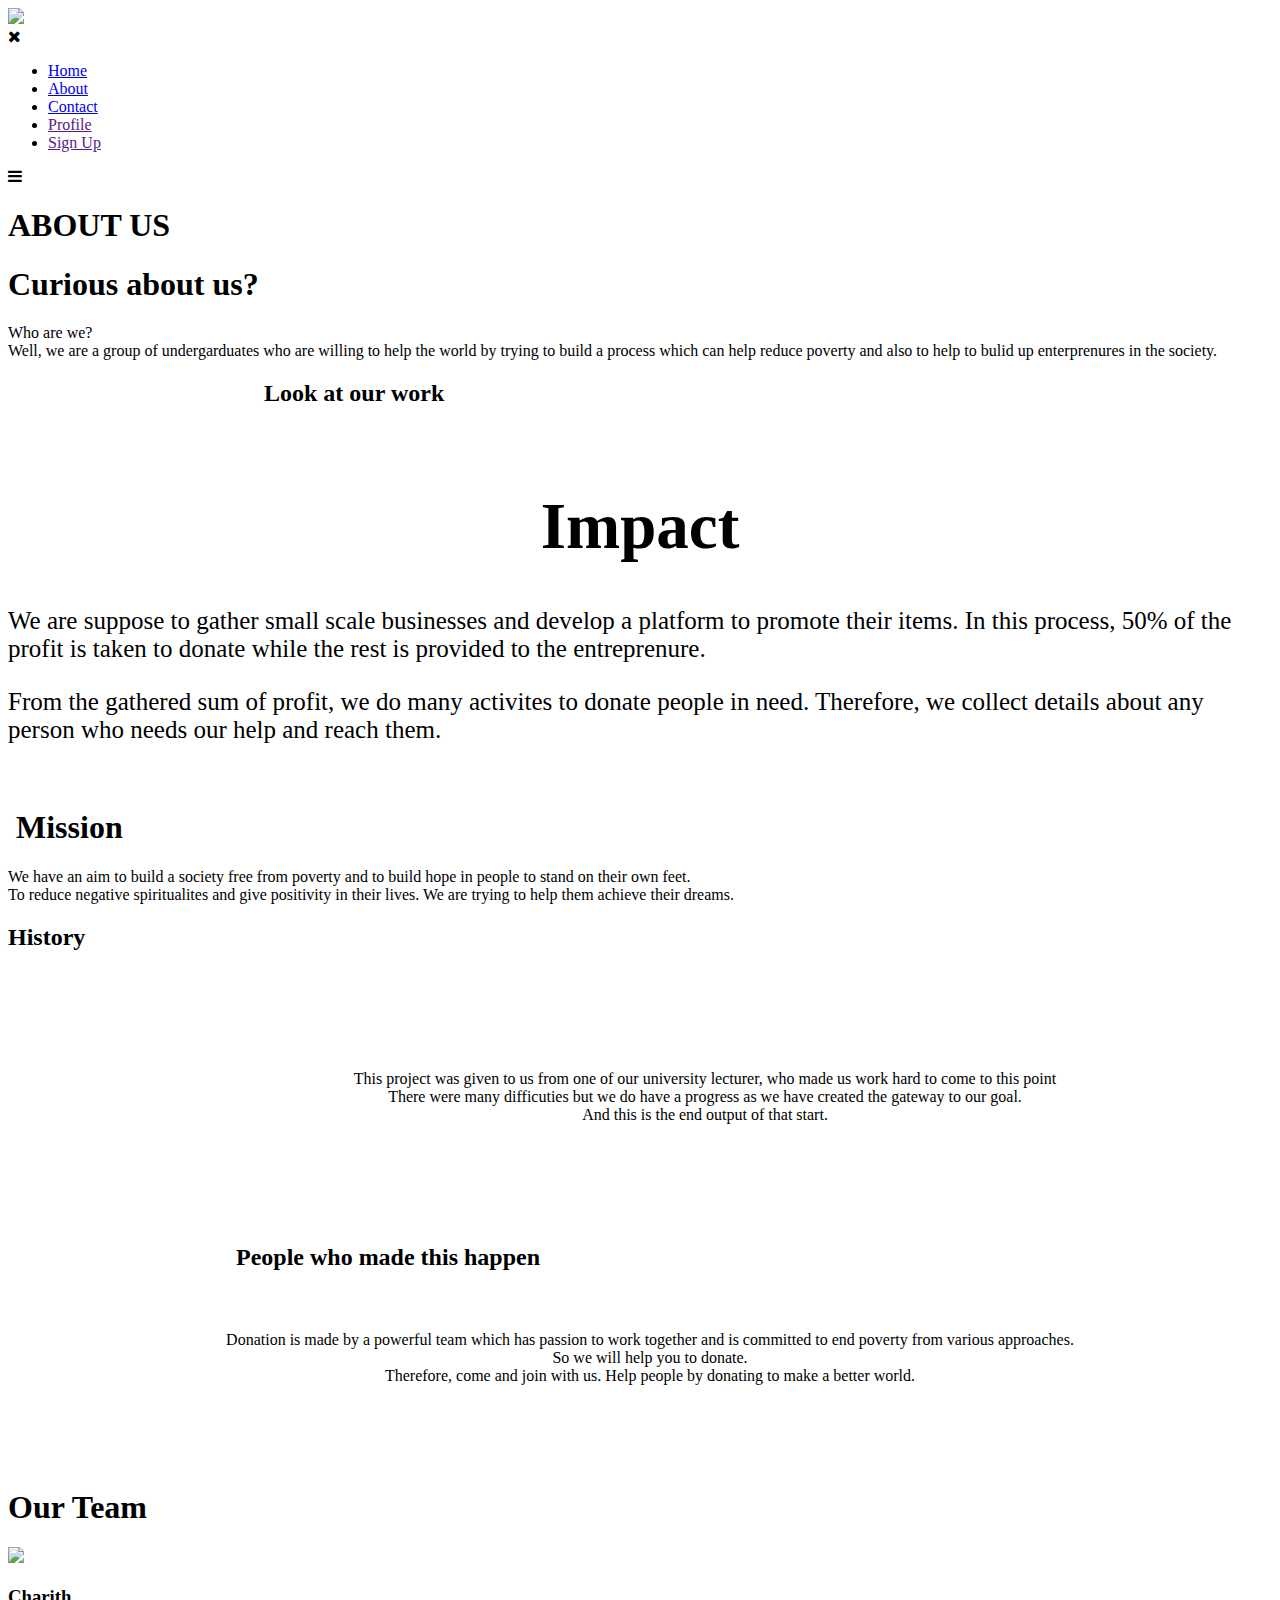
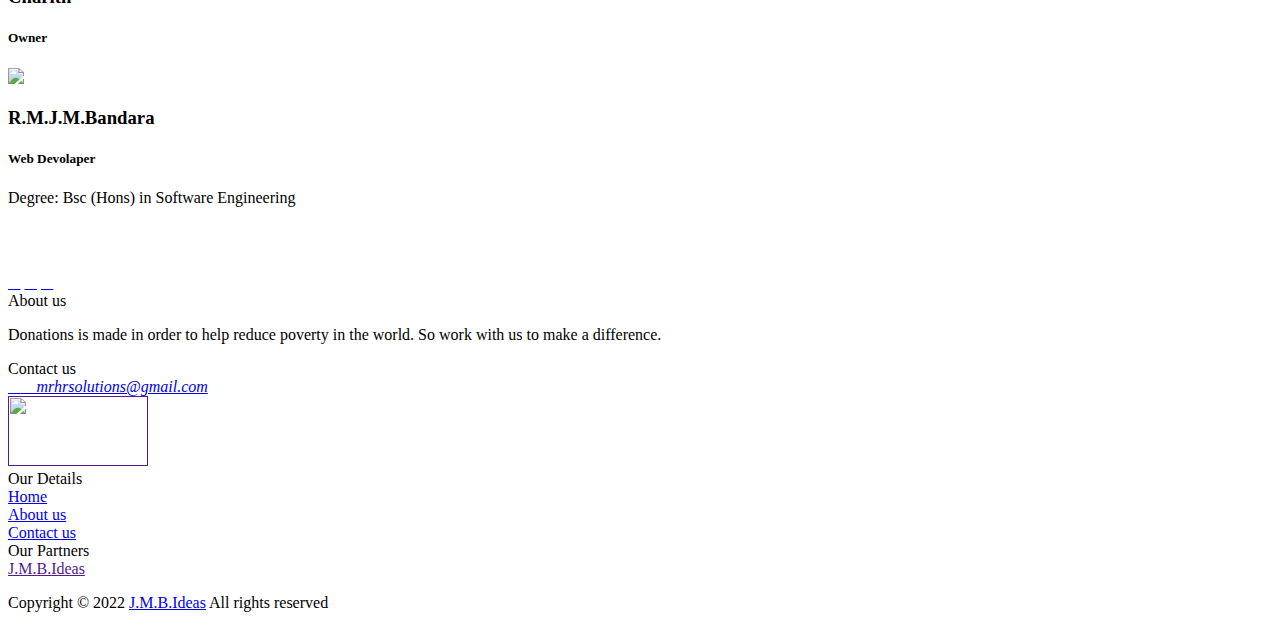
==== about/about.html @ dbc0540f "ceate about html" ====
<!DOCTYPE html>
<html>
<head>
	<title>About us</title>
	<link rel="stylesheet" type="text/css" href="About us/About us.css">
	<script src="https://kit.fontawesome.com/9ba1f57a06.js" crossorigin="anonymous"></script>
	<meta name="viewport" content="width=device-width, initial-scale=1.0">
	<link rel="stylesheet" type="text/css" href="About us/index.css">
	<link rel="preconnect" href="https://fonts.googleapis.com">
	<link rel="preconnect" href="https://fonts.gstatic.com" crossorigin>
	<link href="https://fonts.googleapis.com/css2?family=Poppins:wght@100;200;300;400;600;700&display=swap" rel="stylesheet">
	<link rel="stylesheet" href="https://stackpath.bootstrapcdn.com/font-awesome/4.7.0/css/font-awesome.min.css">
	<script src="https://kit.fontawesome.com/9ba1f57a06.js"></script>
</head>
<body>
	<!--header section start-->
	<section class="header">
		<nav>
			<a href="index.html"><img src="aboutus-img/logo.png" ></a>
			<div class="nav-links" Id="navLinks"> 
				<i class="fa fa-times" onclick="hideMenu()"></i>
				<ul>
					<li><a href="index.html">Home</a></li>
					<li><a href="About us.html">About</a></li>
					<li><a href="Contact us.html">Contact</a></li>
					<li><a href="">Profile</a></li>
                    <li><a href="">Sign Up</a></li>
				</ul>
			</div>
			<i class="fa  fa-bars"  onclick="showMenu()"></i>
		</nav>
<!----------Page Name------->
		<section>
			<div class="title">
				<h1>ABOUT US</h1>
				<div class="line"></div>
			</div>
		</section>
	</section>
	<!--header section end-->
	<!--begining of the content-->

	<div class="tb" style="background-color: #00d5ff"></div>
	<div  class="container3">
		<div  class="history">
			<h1  class="history12">Curious about us?</h2>
		</div>
		<div  class="history">
			<div>
				<p class="history4">Who are we?<br> Well, we are a group of undergarduates who are willing to help the world by trying to build a process which can help reduce poverty and also to help to bulid up enterprenures in the society.</p>
				<div style="padding: 0px 0px 0px 250px;">
				<h2 class="laow change">&nbsp;Look at our work</h2>
				</div>
			</div>
		</div>
	</div>
	<br>
	<div class="black">
		<center><h1 id="h2" style="font-size: 65px;">Impact</h1></center>
			<p class="p3" style="font-size: 25px;">We are suppose to gather small scale businesses and develop a platform to promote their items. In this process, 50% of the profit is taken to donate while the rest is provided to the entreprenure.</p>
			<p class="p3" style="font-size: 25px;padding-bottom: 40px;">From the gathered sum of profit, we do many activites to donate people in need. Therefore, we collect details about any person who needs our help and reach them.</p>
	</div>
	<div id="wm">
		<div id="impact">
			<div id="im1">
				<h1 id="h2" style="width:170px;font-size:40; background-color: white; color: black;">&nbsp;Mission</h1>
			</div>
			<div id="im">
				<p class="p3 p4">We have an aim to build a society free from poverty and to build hope in people to stand on their own feet. <br>To reduce negative spiritualites and give positivity in their lives. We are trying to help them achieve their dreams.</p>
			</div>
		</div>
	</div>
	<div class="container2">
		<div  class="history">
			<div>
				<h2  class="history12" style="font-size:60;">History</h2>
			</div>
		</div>
		<div  class="history">
			<div>
				<font style="text-align: center;"><p class="history2" style="padding: 100px  0px 50px  130px ;">This project was given to us from one of our university lecturer, who made us work hard to come to this point<br>There were many difficuties but we do have a progress as we have created the gateway to our goal.<br>And this is the end output of that start.</p></font>
			</div>
		</div>
	</div>
	<div  class="container4">
		<div class="history">
			<font align="center"><h2  class="history1" style="font-size:50; padding: 50px 0px 30px 150px; width:460px;">People who made this happen</h2>
				<p class="new" style=" padding: 10px 20px 30px 40px;">Donation is made by a powerful team which has passion to work together and is committed to end poverty from various approaches.<br>So we will help you to donate. <br>Therefore, come and join with us. Help people by donating to make a better world.</p></font>
		</div>
	</div><br><br>
	<div class="container1">
		<h1 class="heading"><span>Our Team</span></h1>
			<div class="profiles">
				<div class="profile">
					<img src="dinura.jpeg" class="profile-img">
					<h3 class="user-name">Charith</h3>
					<h5 class="h5">Owner</h5>
				</div>
				<div class="profile">
					<img src="pasindu1.jpeg" class="profile-img">
					<h3 class="user-name">R.M.J.M.Bandara</h3>
					<h5 class="h5">Web Devolaper</h5>
					<p class="p2">Degree: Bsc (Hons) in Software Engineering</p>
				</div>
			</div>
		</div>
	</div>
	<!--end of the content-->
	<!------------JavaScript for Toggle Menu------------->
	<script>
		var navLinks = document.getElementById("navLinks");
		function showMenu() {
			navLinks.style.right = "0";
		}
		function hideMenu(){
			navLinks.style.right="-200px";
		}
	</script>
	<!--beginning of the footer-->
	<footer>
		<div>
			<div class="container">
				<div class="blue sec1" style="width: 40%;/*background-color: blue;*/">
					
				</div>
				<div class=" green sec1" style="/*background-color: green;*/">
					<h2 style="color: white;">CONNECT<br></h2>
					<div style="border:none;">
						<a href="https://www.instagram.com/donationgrp03?r=nametag" class="media-iconsa"><i class='fab fa-instagram'></i></a>
						<a href="https://twitter.com/Donatio66123075" class="media-iconsa"><i class='fab fa-twitter'></i></a>
						<a href="https://www.linkedin.com/feed/?trk=onboarding-landing" class="media-iconsa"><i class='fab fa-linkedin-in'></i></a>
						<a href="https://www.facebook.com/Donations-102087662222457" class="media-iconsa"><i class="fab fa-facebook-f"></i></a>
					</div>
				</div>
		</div>
		<div class="container">
			<div class="sec Aboutus">
				<div class="topic">About us</div>
					<p class="p1">Donations is made in order to help reduce poverty in the world. So work with us to make a difference.</p>
				<div class="topic lowertopic">Contact us</div>
					<div class="email">
						<a href="mailto:mrhrsolutions@gmail.com"><i id="i" class="fas fa-envelope">&nbsp;&nbsp;&nbsp;&nbsp;mrhrsolutions@gmail.com</i></a>
					</div>
				<div class="sec2">
					<a href=""><img src="aboutus-img/logo.png" height="70px" width="140px"></a>
				</div>
			</div>
			<div class="sec ourdetails">
				<div class="topic" style="margin-left: 0px;">Our Details</div>
					<div><a href="index.html" class="ma">Home</a></div>
					<div><a href="About us.html" class="ma">About us</a></div>
					<div><a href="Contact us.html" class="ma">Contact us</a></div>
			</div>
			<div class="sec ourpartners">
				<div class="topic">Our Partners</div>
					<div><a href="" class="ma">J.M.B.Ideas</a></div>
			</div>
		</div>
		<div class="bottom">
			<p>Copyright &#169; 2022 <a href="#" class="ba">J.M.B.Ideas</a> All rights reserved</p>
		</div>
	</footer>
	<!--end of the footer-->
  </body>
</html>
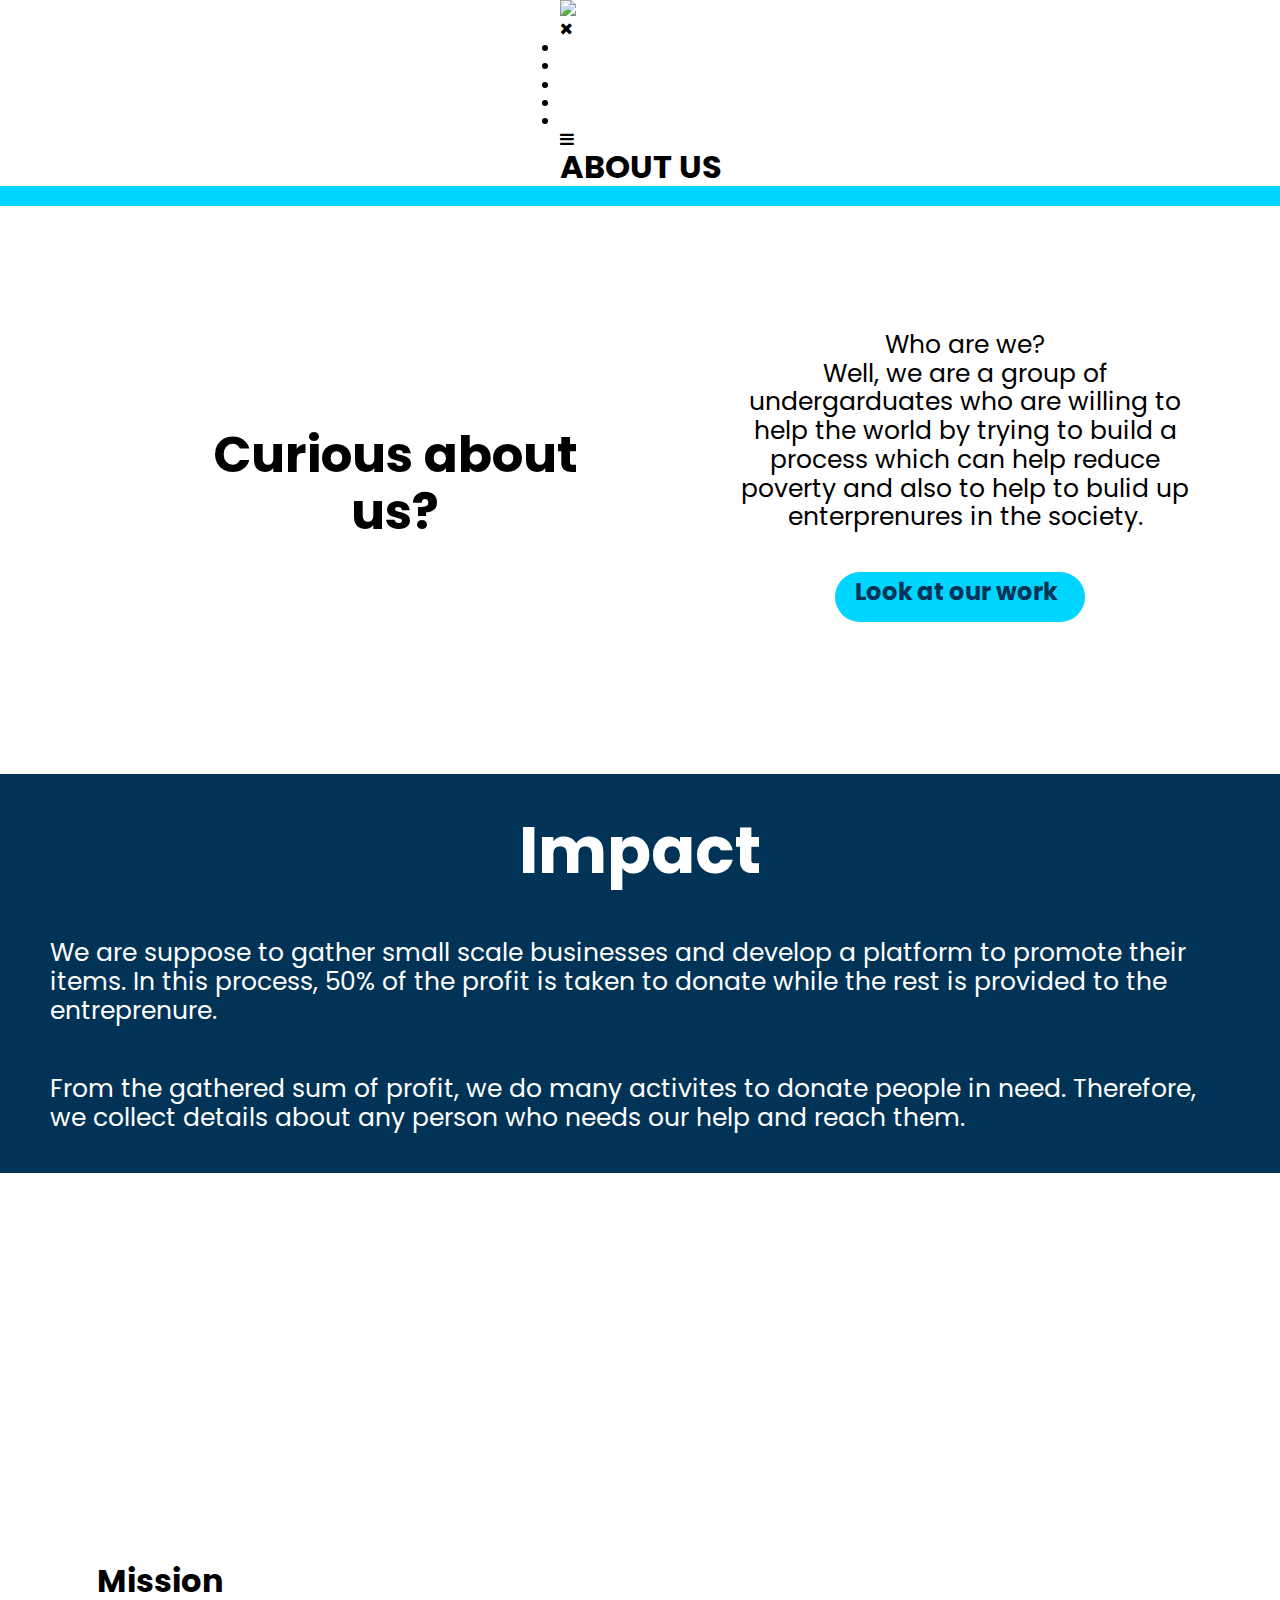
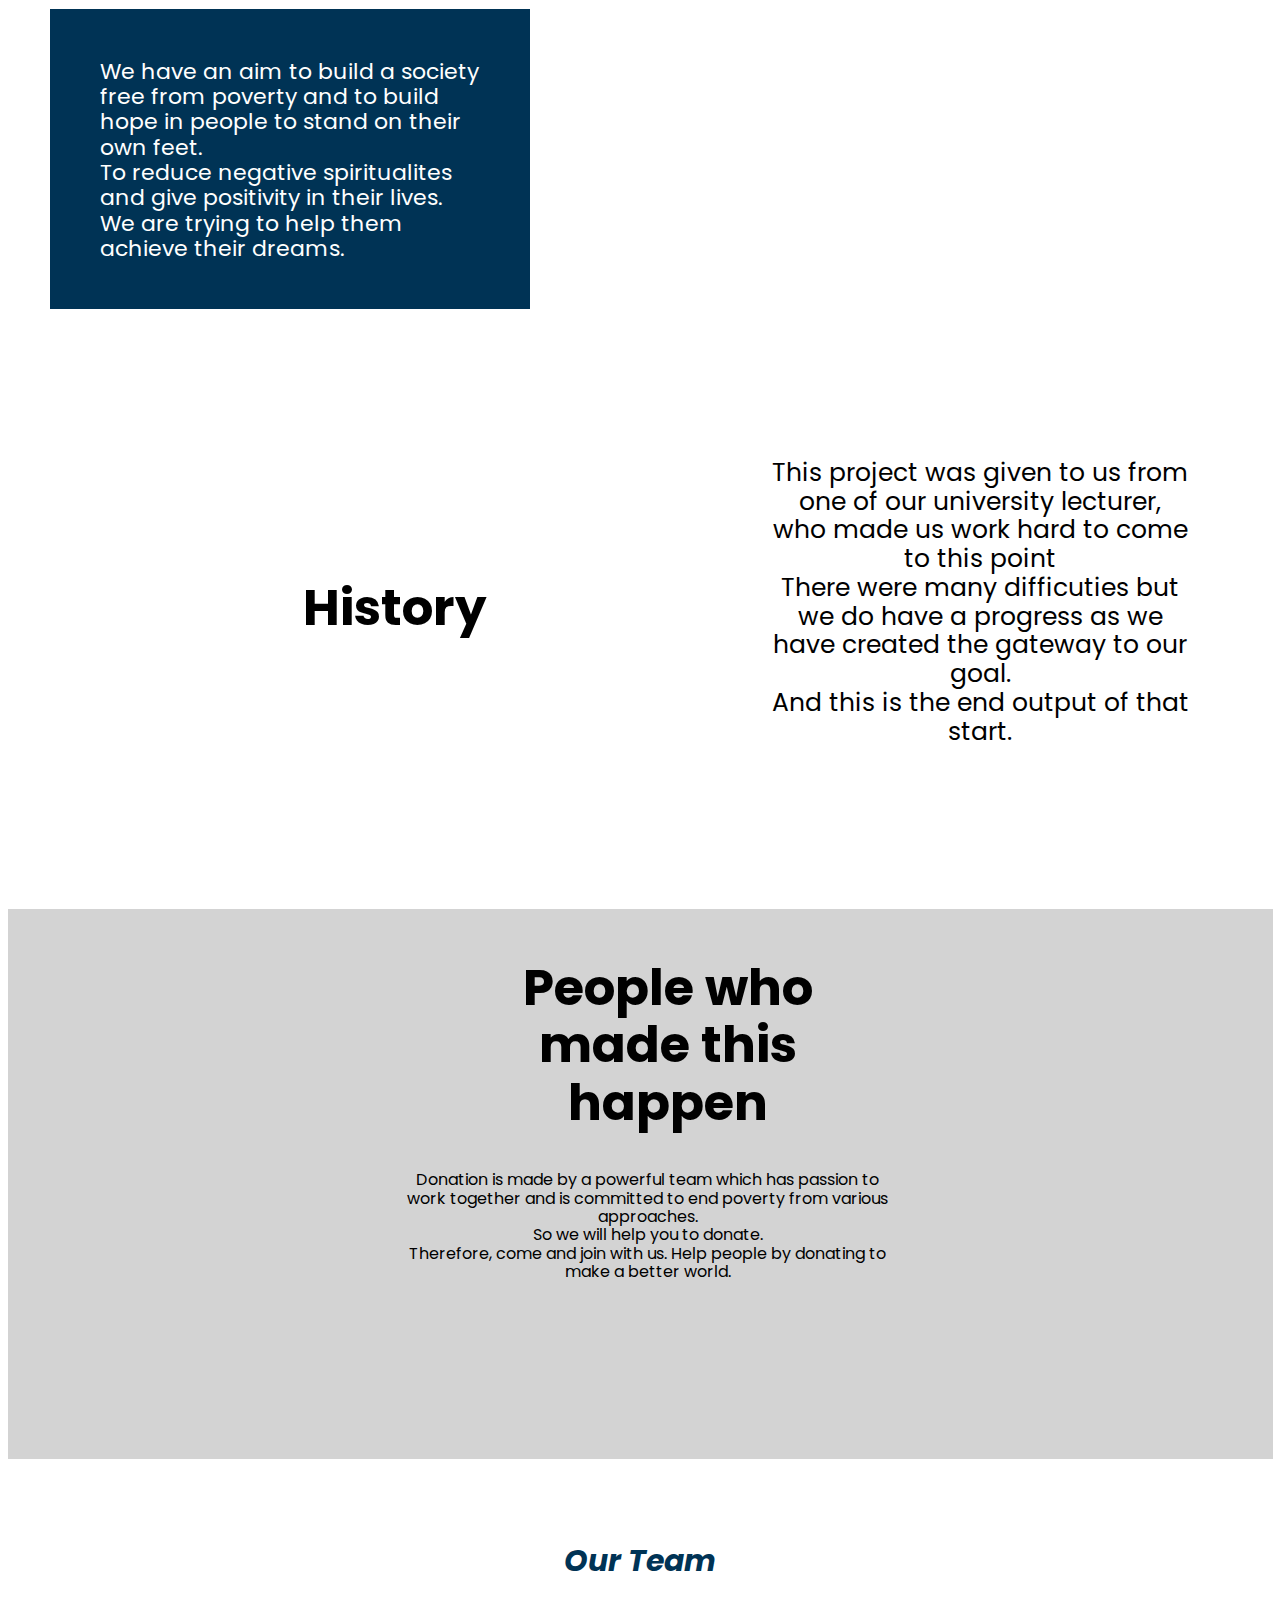
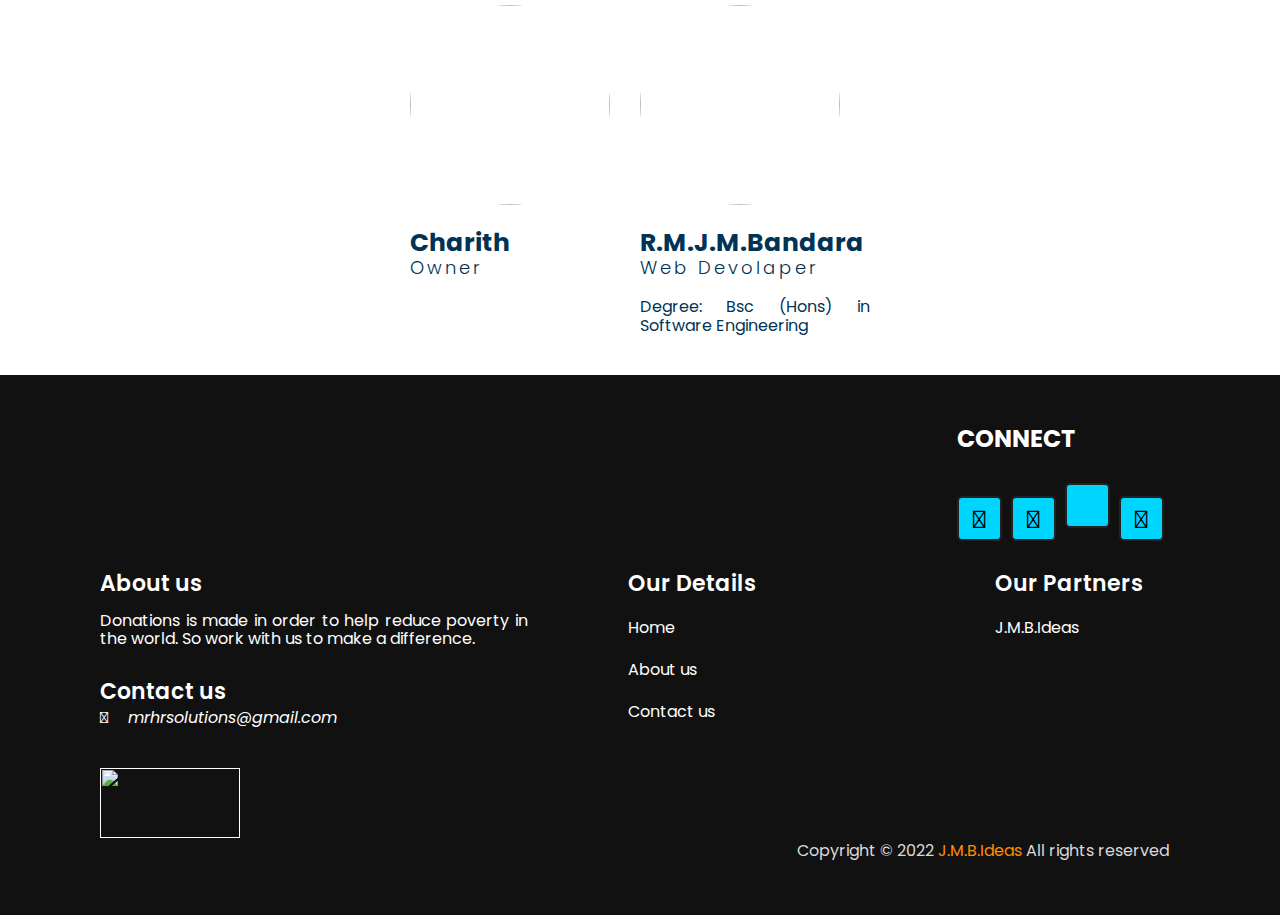
==== commit 9bf716d4: "link css with about" ====
--- a/about/about.html
+++ b/about/about.html
@@ -2,7 +2,7 @@
 <html>
 <head>
 	<title>About us</title>
-	<link rel="stylesheet" type="text/css" href="About us/About us.css">
+	<link rel="stylesheet" type="text/css" href="about.css">
 	<script src="https://kit.fontawesome.com/9ba1f57a06.js" crossorigin="anonymous"></script>
 	<meta name="viewport" content="width=device-width, initial-scale=1.0">
 	<link rel="stylesheet" type="text/css" href="About us/index.css">
--- a/about/about.css
+++ b/about/about.css
@@ -0,0 +1,512 @@
+/*body css codes*/
+@import url('https://fonts.googleapis.com/css2?family=Poppins:wght@200;300;400;500;600;700&display=swap');
+*{
+	margin: 0;
+	padding: 0;
+	box-sizing: border-box;
+	font-family: 'Poppins',sans-serif;
+	text-decoration: none;
+}
+#outter
+{
+	
+	height:700px;
+	width:100%;
+	background-size:cover;
+	background-image: linear-gradient(rgba(0,0,0,.7),rgba(0,0,0,.2)),url(donate1.jpg);
+}
+#h1
+{
+	font-size:100px;
+	background-color: none;
+	color: white;
+	font-family: arial;
+	text-align: center;
+}
+.tb
+{
+	height:20px;
+	width:100%;
+}
+.container1
+{
+	margin:20px 40px;
+	color: #003355;
+}
+.container2
+{
+	  display: flex;
+}
+.container3
+{
+	  display: flex;
+}
+.container4
+{
+	padding-left: 355px;
+	padding-right: 360px;
+	background-color: lightgray;  display: flex;
+}
+.history
+{
+	height: 550px;width:550px;
+}
+.history1
+{ 
+	margin:0px;
+	color:black;
+	padding: 220px  40px  210px  100px ;
+	font-size: 50px;
+	text-align: center;
+}
+.history12
+{ 
+	margin:0px;
+	color:black;
+	padding: 220px  40px  210px  100px ;
+	font-size: 50px;
+	text-align: center;
+}
+.history2
+{
+	font-size:25px;
+	padding: 100px  100px 50px  0px ;
+}
+.history4
+{
+
+	font-size:25px;
+	padding: 125px  0px 140px  100px ;
+	text-align: center;
+}
+.laow
+{
+	width: 250px; 
+	height: 50px; 
+	background-color: #00d5ff;
+	padding: 6px 0px 0px 15px; 
+	margin:-100px -50px 50px -55px;
+	color: #003355;
+	border-radius: 50px;
+}
+.change:hover
+{
+	background-color:#03a5fc ;
+	color: #003355;
+	transition: all 0.4s ease;
+}
+.black
+{
+	background-color:#003355;
+	padding-top: 40px;
+	padding-left: 50px;
+	padding-right: 50px;
+}
+#h2
+{
+	background-color:#003355;
+	color: white;
+}
+.p3
+{
+	color: white;
+	padding-top: 50px;
+	font-size:22px;
+}
+#wm
+{
+	background-image: url(aboutus-img/impact.jpg);
+	height:auto;
+	width: 100%;
+	background-size:cover;
+}
+#impact
+{
+	padding-top: 390px;
+	padding-left: 50px;
+	padding-right: 50px;
+	padding-bottom: 50px;
+}
+#im
+{
+	height: 300px;
+	width: 480px;
+	background-color:#003355;
+}
+#im1
+{
+	padding-left: 40px;
+	height: 46px;
+	width: 150px;
+	background-color:none;
+}
+.p4
+{
+	padding-top: 50px;
+	padding-left: 50px;
+	padding-right: 50px;
+}
+.heading
+{
+	text-align: center;
+	font-size: 60px;
+	color: #003355;
+}
+.heading span
+{
+	font-style: italic;
+	font-size: 30px;
+
+}
+.profiles
+{
+	display: flex;
+	justify-content: space-around;
+	margin: 20px 100px;
+}
+.profile
+{
+	flex-basis: 260px;
+}
+.profile-img
+{
+	height: 200px;
+	width: 200px;
+	border-radius: 50%;
+	filter: grayscale(100%);
+	cursor: pointer;
+	transition: 400ms;
+}
+.profile-img:hover
+{
+	filter: grayscale(0);
+}
+.user-name
+{
+	margin-top: 20px;
+	font-size: 25px;
+}
+.h5
+{
+	font-size: 18px;
+	font-weight: 300;
+	letter-spacing: 3px;
+	color: #003355;
+}
+.p2
+{
+	font-size: 16px;
+	margin-top: 20px;
+	text-align: justify;
+}
+/*start of footer css*/
+html {
+    line-height: 1.15;
+    -webkit-text-size-adjust: 100%;
+}
+body
+{
+	display: flex;
+	justify-content: flex-end;
+	align-items: center;
+	min-height: 100vh;
+	flex-direction: column;
+}
+footer
+{
+	position: relative;
+	width: 100%;
+	height: auto;
+	padding: 50px 100px;
+	background: #111;
+	display: flex;
+	justify-content: space-between;
+	flex-wrap: wrap;
+}
+a
+{
+	color: #fff;
+	transition: all 0.3s ease;
+}
+a:hover
+{
+	color: darkorange;
+}
+.container
+	{
+	width: 100%;
+	display: flex;
+	justify-content: space-between;
+	flex-wrap: wrap;
+	flex-direction: row;
+	}
+.blue
+{
+	width: 60%;
+	position: relative;
+}
+.sec1
+{
+	margin-right: 40px;
+	margin-top: 0px;
+}
+.sec
+{
+	margin-right: 0px;
+	margin-top: 30px;
+}
+.sec2
+{
+	margin-left: 0px;
+	margin-top: 40px;
+}
+.form
+{
+	width: 250px; 
+	height: 50px; 
+	outline: none;
+	font-size: 20px;
+	color: #d9d9d9;
+	background: #000;
+	border-radius: 5px;
+	margin-top: 20px;
+	border:2px solid #222222;
+	font-size: 17px;
+}
+.form:hover
+{
+	background-color: black;
+	border:2px solid white;
+	color: white;
+}
+#submit
+{
+	width: 150px; 
+	height: 50px; 
+	font-size: 20px;
+	color: black;
+	font-weight: bold;
+	background-color: #00d5ff;
+	border: 2px solid #00d5ff;
+	margin-top: 20px;
+	cursor: pointer;
+	border-radius: 5px;
+	letter-spacing: 1px;
+	outline: none;
+	transition: all 0.3s ease-in-out;
+}
+#submit:hover
+{
+	background-color: black;
+	border:2px solid #03a5fc;
+	color: #03a5fc;
+}
+.green
+{
+	margin-right: 0 !important;
+}
+.media-iconsa
+{
+	font-size:25px;
+	width: 45px; 
+	height: 45px; 
+	border: 2px solid #222222;
+	margin: 30px 5px 0 0;
+	display: inline-block;
+	text-align: center;
+	line-height: 43px;
+	transition: all 0.3s ease;
+	border-radius: 5px;
+	background-color: #00d5ff;
+	color: black;
+}
+.media-iconsa:hover
+{
+	border-color: #03a5fc;
+	color: white;
+	background-color: black;
+}
+.Aboutus
+{
+	width: 40%;
+}
+.topic
+{
+	font-size: 22px;
+	font-weight: 600;
+	color: #fff;
+	margin-bottom: 16px;
+	position: relative;
+}
+.p1
+{
+	text-align: justify;
+	color: #fff;
+}
+.lowertopic
+{
+	margin:30px 0 5px 0;
+}
+#i
+{
+	padding-top: 18px;
+}
+.ourdetails
+{
+	position: relative;
+	width: 25%;
+}
+.ma
+{
+	line-height: 32px;
+	display: inline-block;
+	color: #fff;
+	text-decoration: none;
+	margin-bottom: 10px;
+}
+.ourpartners
+{
+	width: calc(35% - 200px);
+	margin-right: 0 !important;
+}
+.bottom
+{
+	width: 100%;
+	text-align: right;
+	color: #d9d9d9;
+	padding: 0 0px 5px 0;
+}
+.ba
+{
+	color: darkorange;
+}
+/*mobile view*/
+/*body mobile view*/
+@media (max-width: 900px)
+{
+	#pov
+	{
+	height: auto;	
+	width: 100%; 
+	background-size:cover;
+	}
+	#impact
+	{	
+	padding-left: 50px;
+	padding-right: 250px;
+	}
+	#im1
+	{
+	padding-left: 20px;
+	height: 46px;
+	width: 150px;
+	background-color:none;
+	}
+	#h2
+	{
+	font-size: 25px;
+	width:350px;
+	background-color: white;
+	color: black;
+	padding:10px 0px 10px 10px;
+	}
+	#im
+	{
+	height: 260px;
+	width: 400px;
+	background-color:#003355;
+	}
+	.p3
+	{
+	font-size:20px;
+	color: white;
+	font-family: arial;
+	padding-top: 25px;
+	}
+	.inside
+	{
+		margin-top:30px;
+		margin-left:110px;
+		width: 190px;
+	}
+}
+@media (max-width: 900px)
+{
+	#sb
+	{
+	height: auto;	
+	width: 100%; 
+	background-size:cover;
+	}
+}
+/*footer mobile view*/
+@media (max-width: 800px)
+{
+	footer
+	{
+		font-size: 22px;
+		padding:40px;
+	}
+	.topic
+	{
+		font-size: 32px;
+	}
+	.bottom
+	{
+		font-size: 18px;
+	}
+	.container
+	{
+		flex-direction: column;
+	}
+	.container2
+	{
+	  display: flex;
+	}
+	.container3
+	{
+	  display: flex;
+	}
+	.sec1 {
+    		display: inline-block;
+   		margin-bottom: 40px;
+	}
+	.s
+	{
+		margin-right: 0px;
+   		margin-bottom: 40px;
+   		margin-top: 20px;
+	}
+	.em
+	{
+		margin-right: 0px;
+   		margin-bottom: 40px;
+	}
+	#submit
+	{
+		margin-right: 0px;
+	}
+	.sec {
+    	margin-right: 0px;
+   		margin-bottom: 40px;
+	}
+	.blue {
+    	width: 100%;
+	}
+	.green {
+    	width: 100%;
+	}
+	.Aboutus {
+    	width: 100%;
+	}
+	.ourdetails {
+    	width: 100%;
+	}
+	.ourpartners {
+    	width: 100%;
+	}
+	.form
+	{
+		width: 100%;
+	}
+}
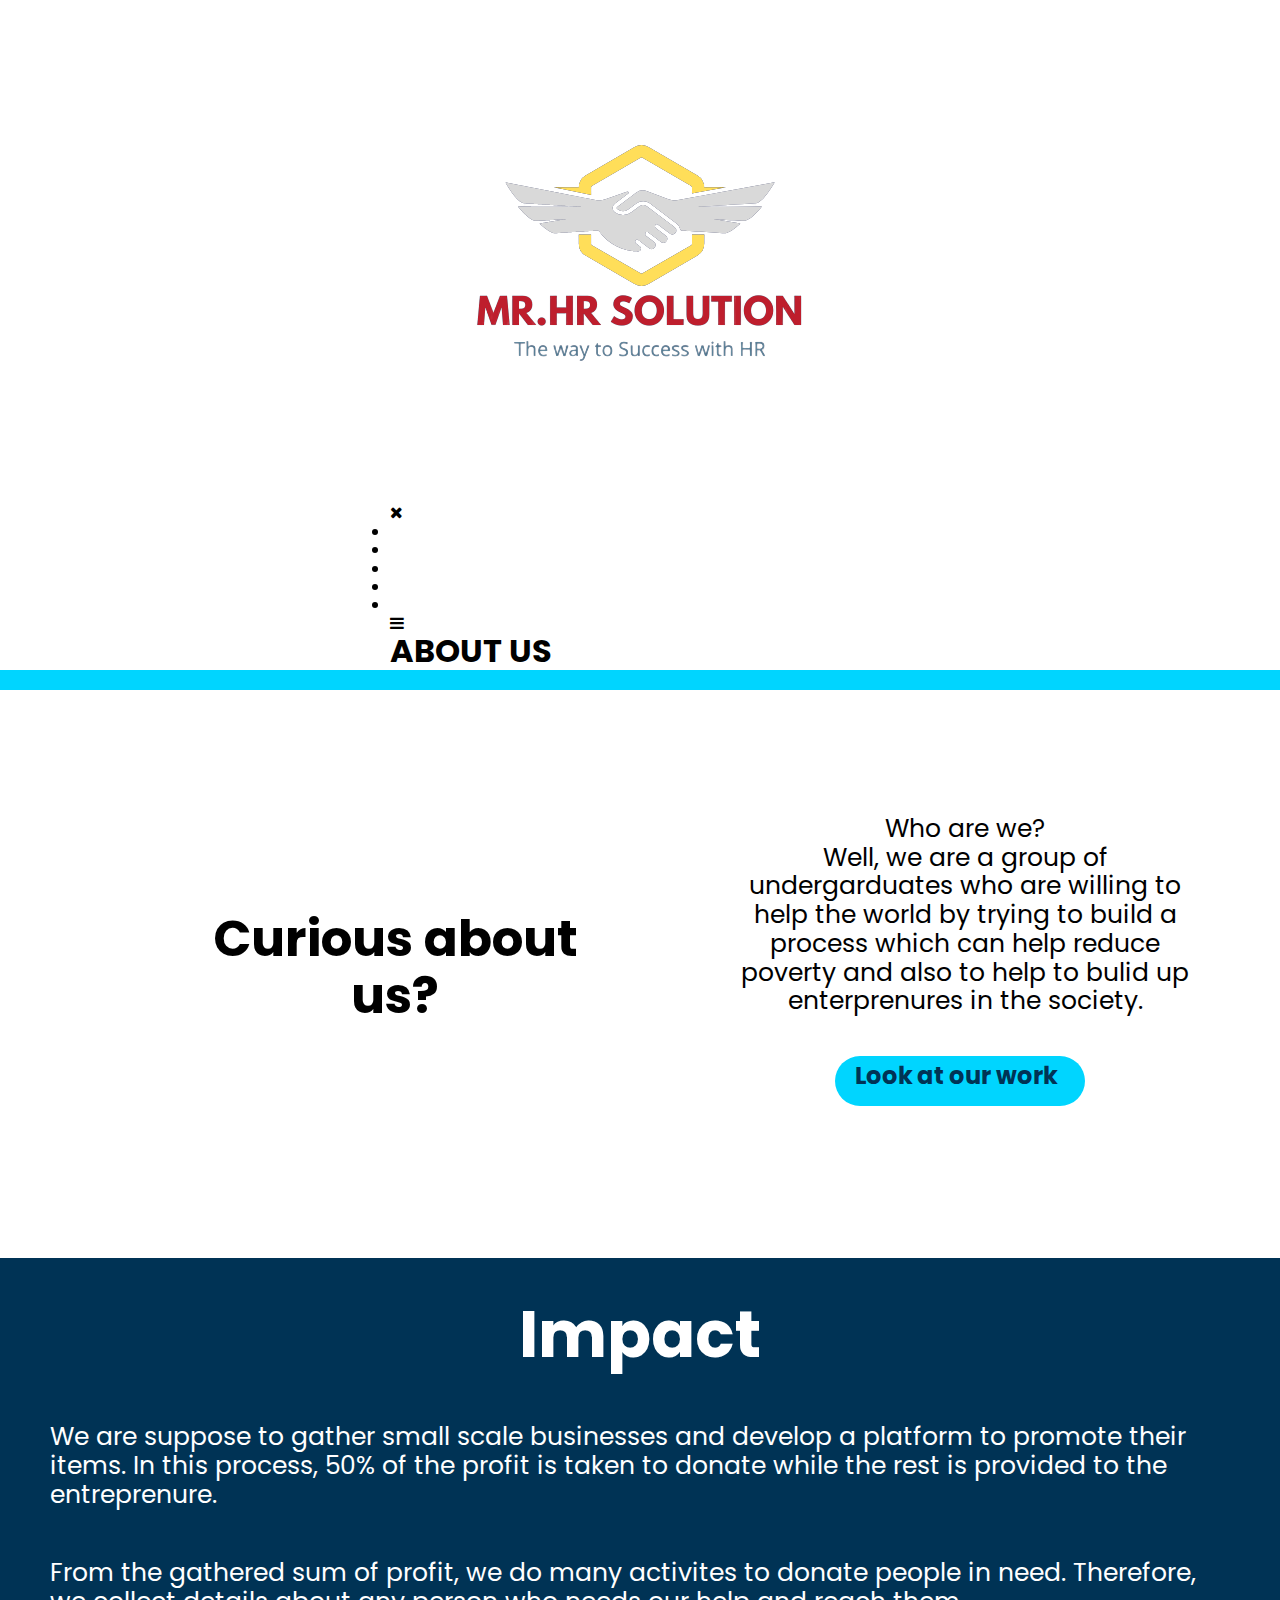
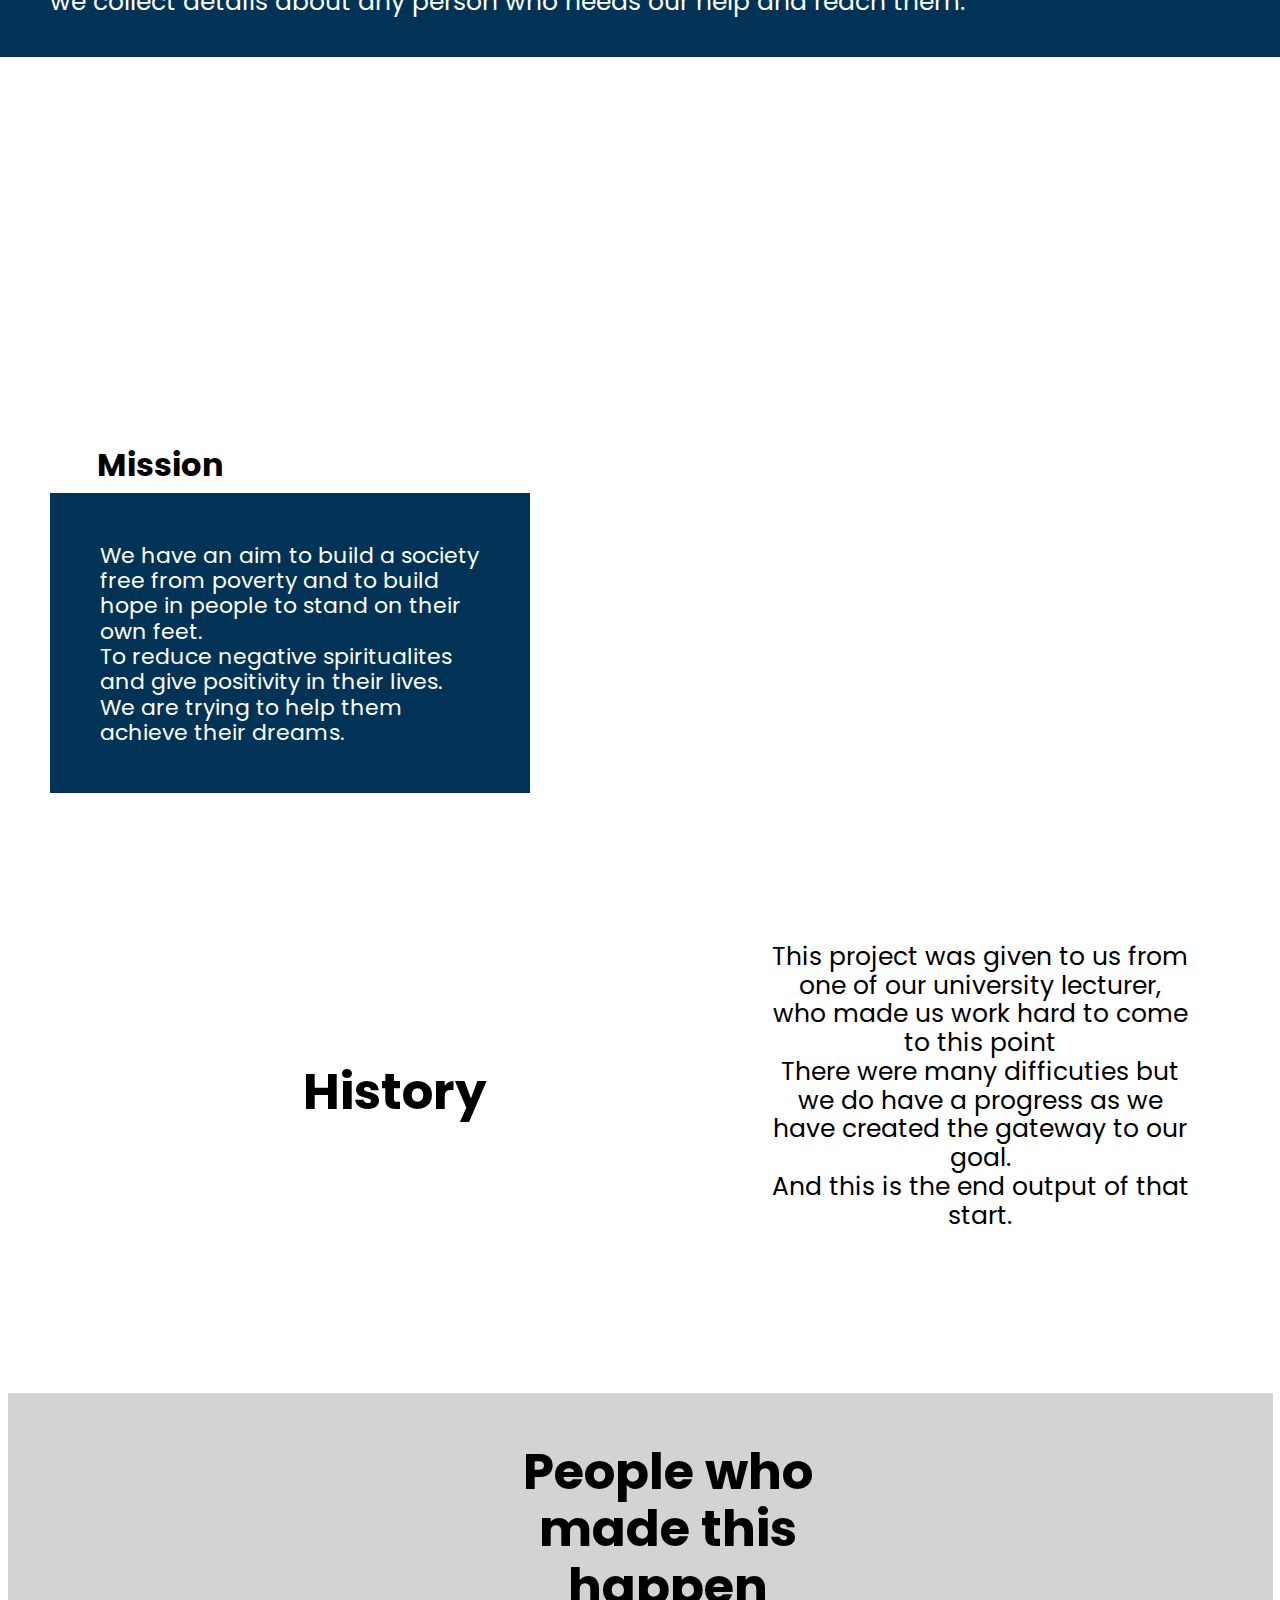
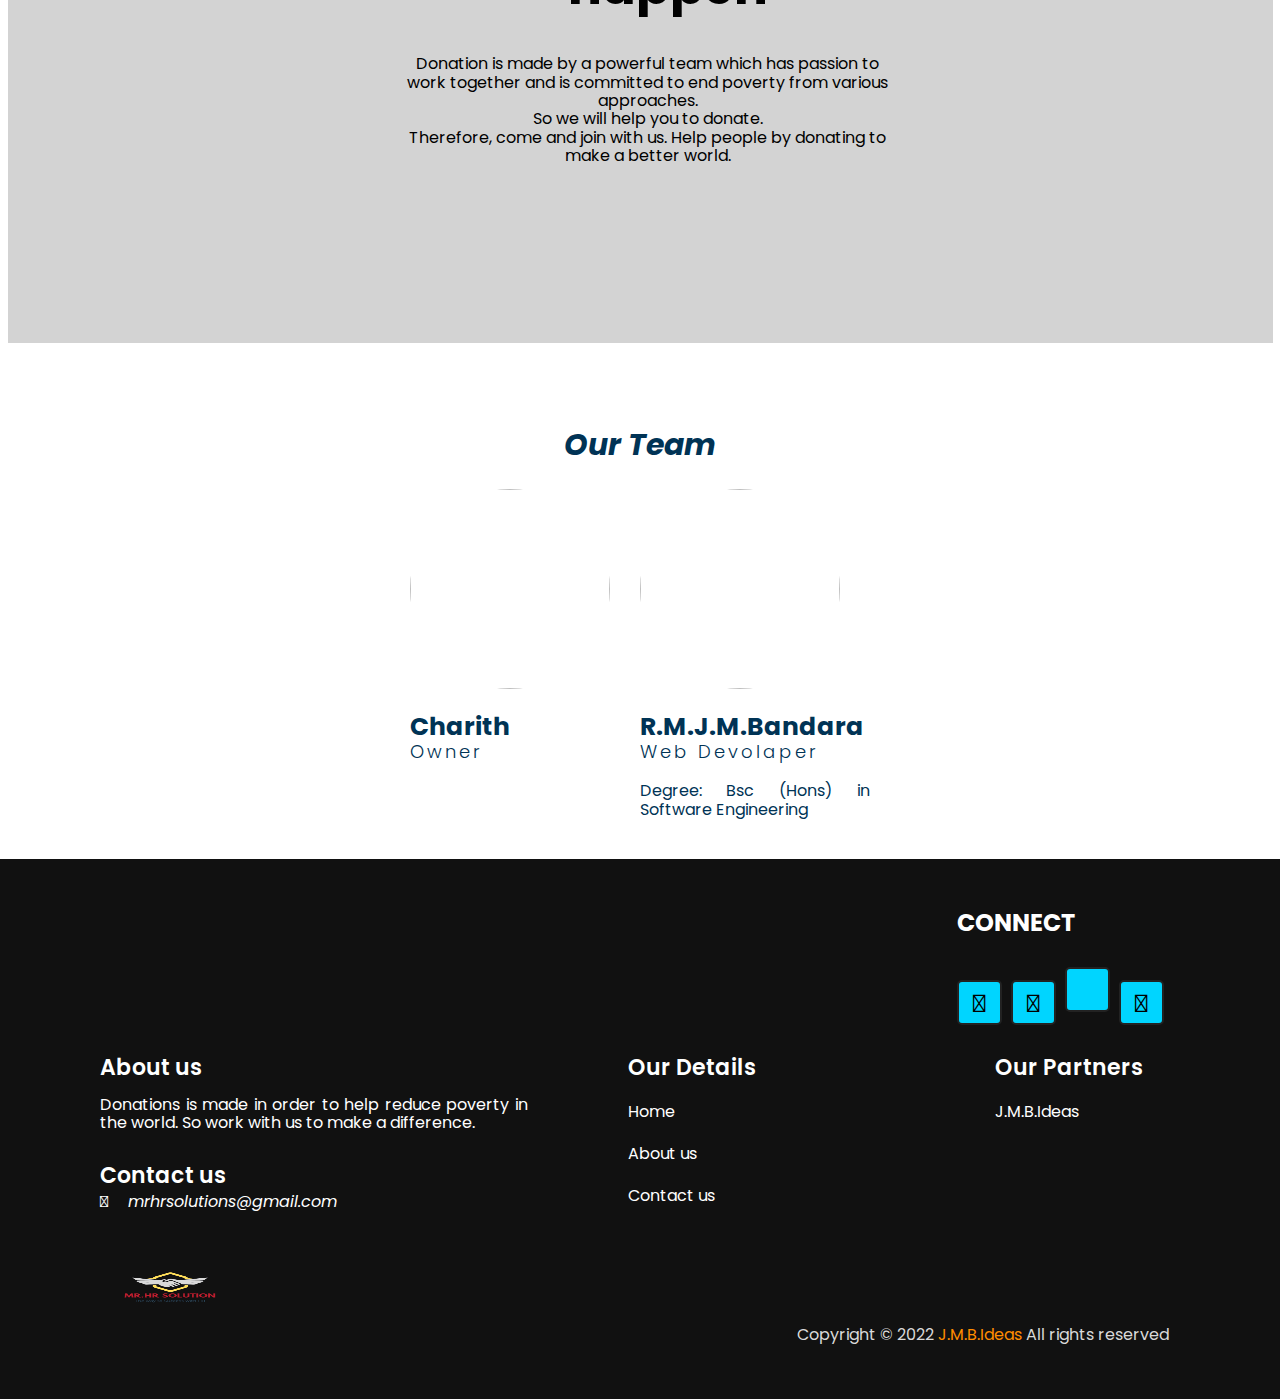
==== commit 41744b60: "update pic" ====
--- a/about/about.html
+++ b/about/about.html
@@ -16,12 +16,12 @@
 	<!--header section start-->
 	<section class="header">
 		<nav>
-			<a href="index.html"><img src="aboutus-img/logo.png" ></a>
+			<a href="/index.php"><img src="aboutpic/logo.png" ></a>
 			<div class="nav-links" Id="navLinks"> 
 				<i class="fa fa-times" onclick="hideMenu()"></i>
 				<ul>
-					<li><a href="index.html">Home</a></li>
-					<li><a href="About us.html">About</a></li>
+					<li><a href="/index.php">Home</a></li>
+					<li><a href="about.html">About</a></li>
 					<li><a href="Contact us.html">Contact</a></li>
 					<li><a href="">Profile</a></li>
                     <li><a href="">Sign Up</a></li>
@@ -142,13 +142,13 @@
 						<a href="mailto:mrhrsolutions@gmail.com"><i id="i" class="fas fa-envelope">&nbsp;&nbsp;&nbsp;&nbsp;mrhrsolutions@gmail.com</i></a>
 					</div>
 				<div class="sec2">
-					<a href=""><img src="aboutus-img/logo.png" height="70px" width="140px"></a>
+					<a href="/index.php"><img src="aboutpic/logo.png" height="70px" width="140px"></a>
 				</div>
 			</div>
 			<div class="sec ourdetails">
 				<div class="topic" style="margin-left: 0px;">Our Details</div>
-					<div><a href="index.html" class="ma">Home</a></div>
-					<div><a href="About us.html" class="ma">About us</a></div>
+					<div><a href="/index.php" class="ma">Home</a></div>
+					<div><a href="about.html" class="ma">About us</a></div>
 					<div><a href="Contact us.html" class="ma">Contact us</a></div>
 			</div>
 			<div class="sec ourpartners">
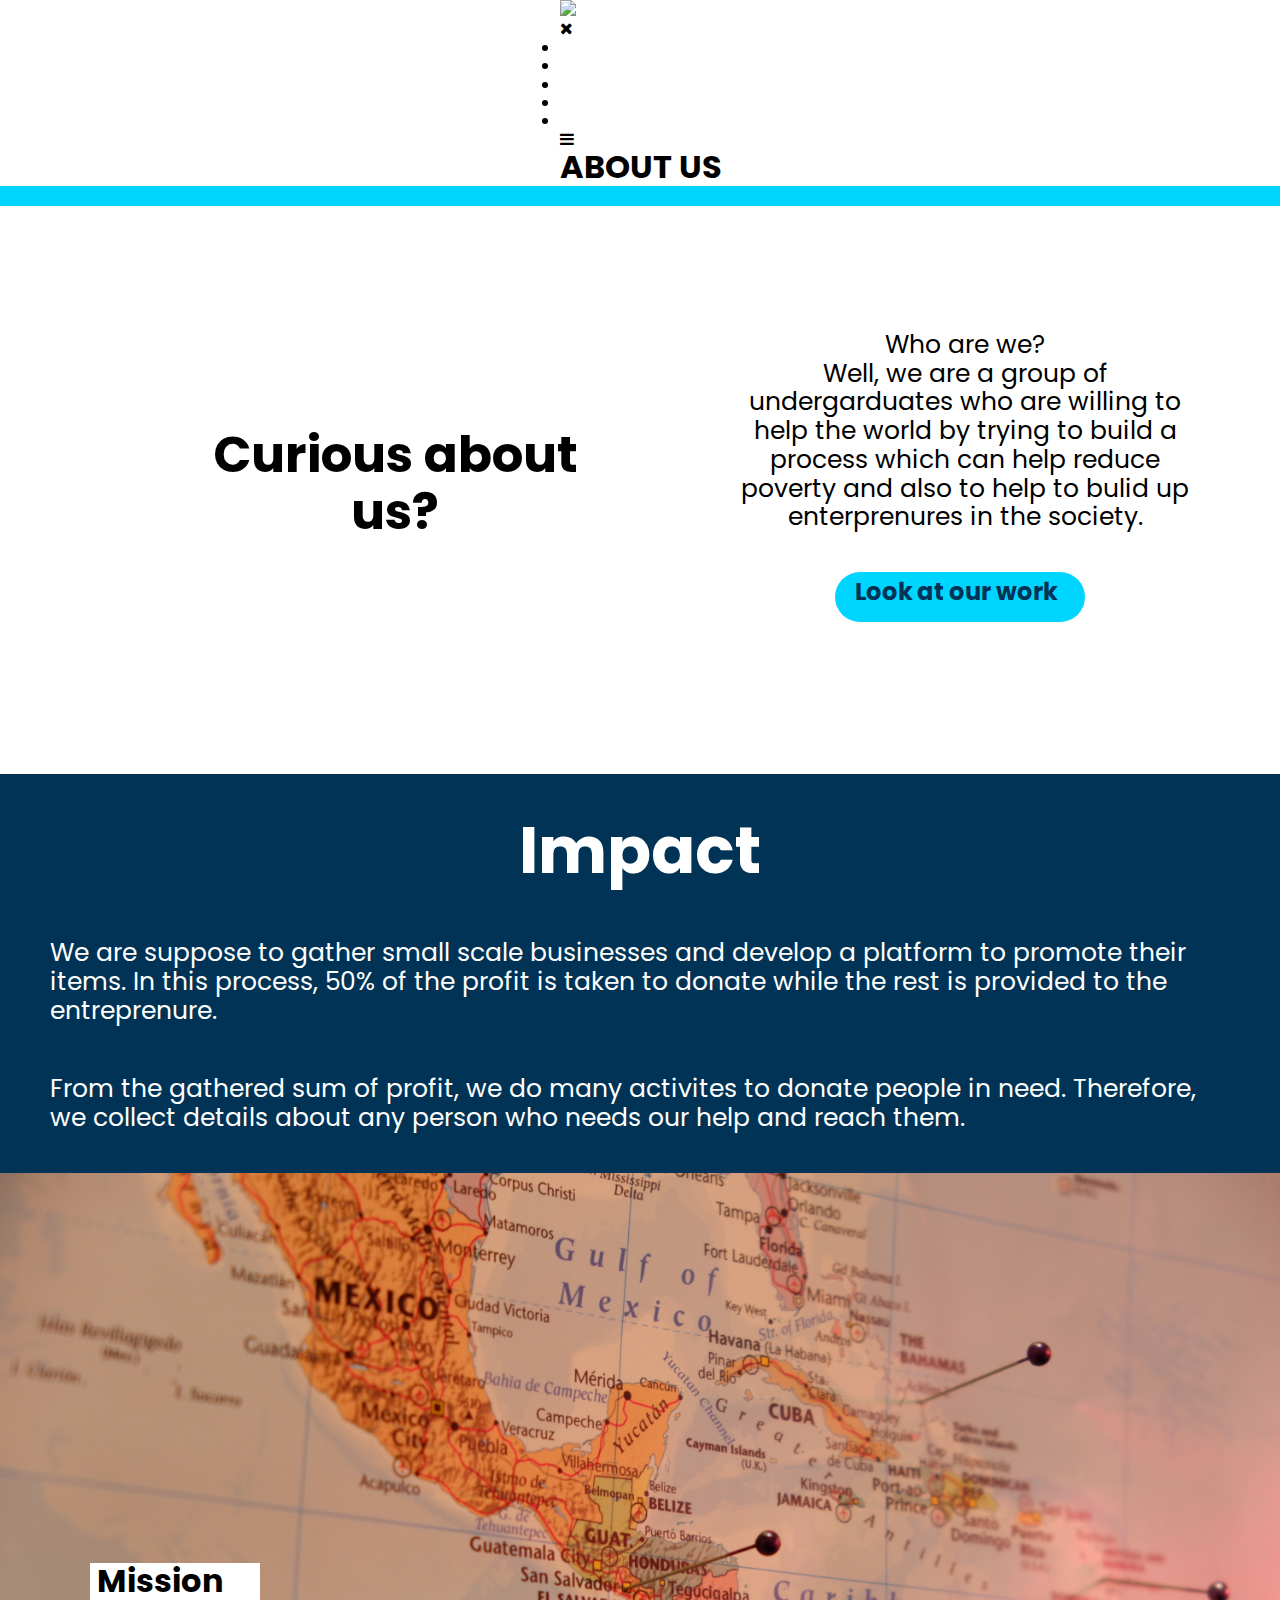
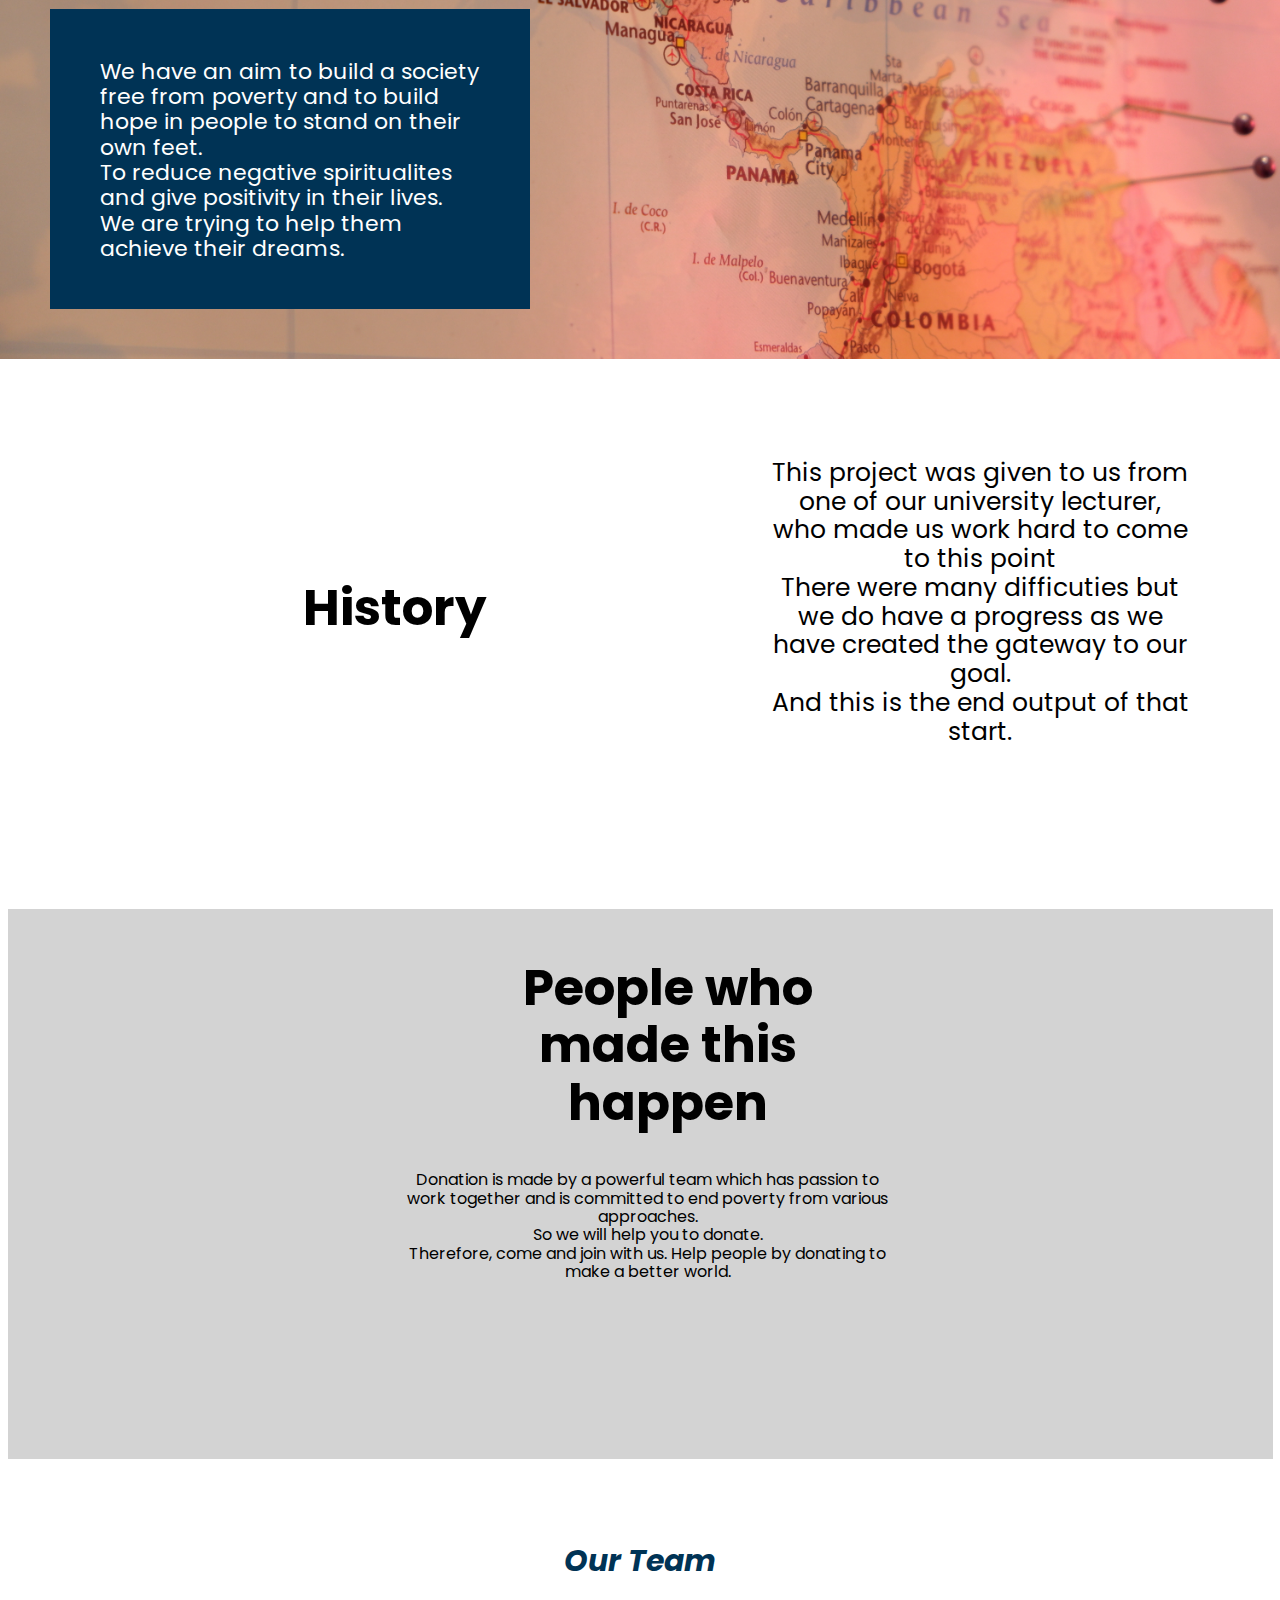
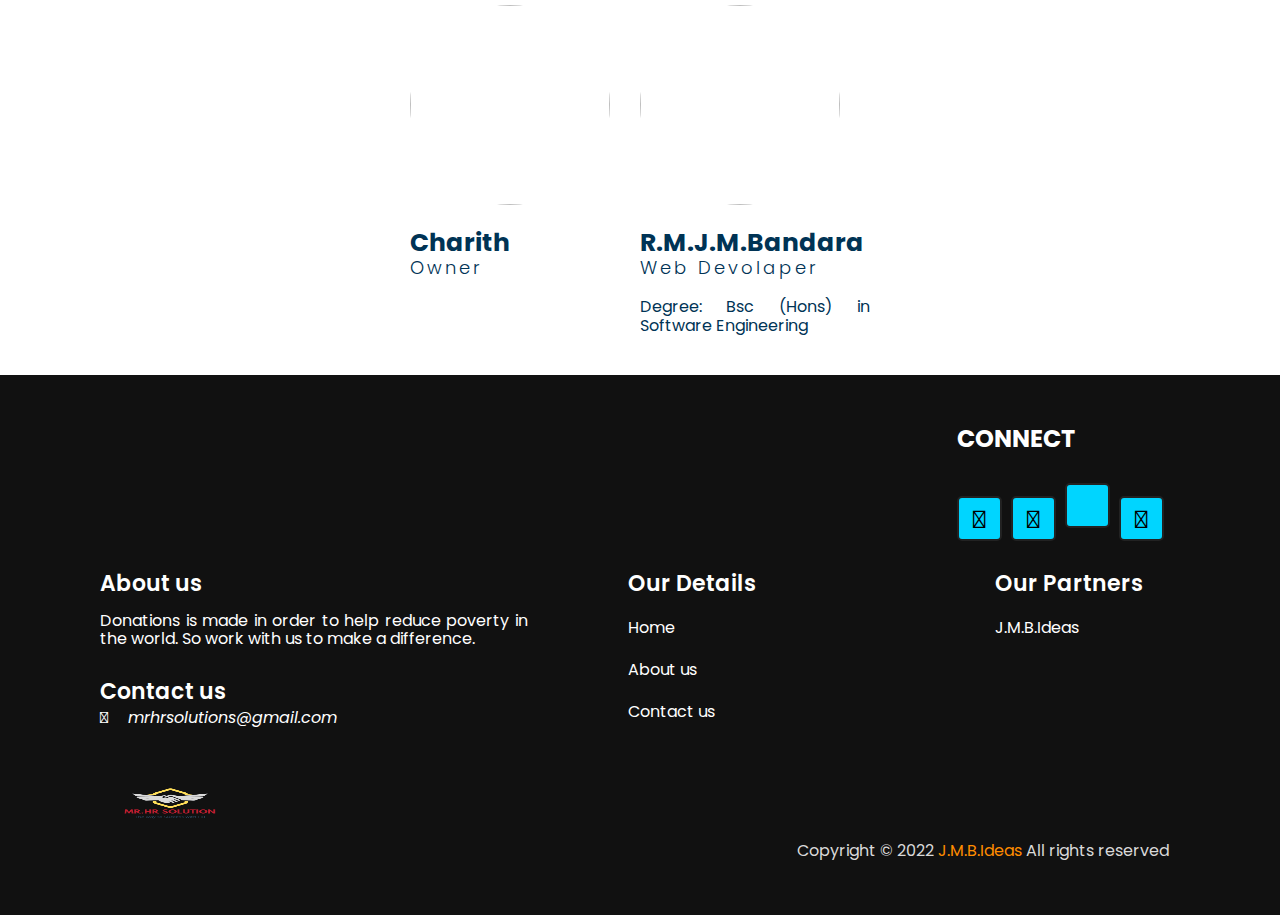
==== commit 32066412: "update link" ====
--- a/about/about.html
+++ b/about/about.html
@@ -16,7 +16,7 @@
 	<!--header section start-->
 	<section class="header">
 		<nav>
-			<a href="/index.php"><img src="aboutpic/logo.png" ></a>
+			<a href="/index.php"><img src="aboutpic/donate1.jpg" ></a>
 			<div class="nav-links" Id="navLinks"> 
 				<i class="fa fa-times" onclick="hideMenu()"></i>
 				<ul>
--- a/about/about.css
+++ b/about/about.css
@@ -13,7 +13,7 @@
 	height:700px;
 	width:100%;
 	background-size:cover;
-	background-image: linear-gradient(rgba(0,0,0,.7),rgba(0,0,0,.2)),url(donate1.jpg);
+	background-image: linear-gradient(rgba(0,0,0,.7),rgba(0,0,0,.2)),url(aboutpic/donate1.jpg);
 }
 #h1
 {
@@ -115,7 +115,7 @@
 }
 #wm
 {
-	background-image: url(aboutus-img/impact.jpg);
+	background-image: url(aboutpic/impact.jpg);
 	height:auto;
 	width: 100%;
 	background-size:cover;
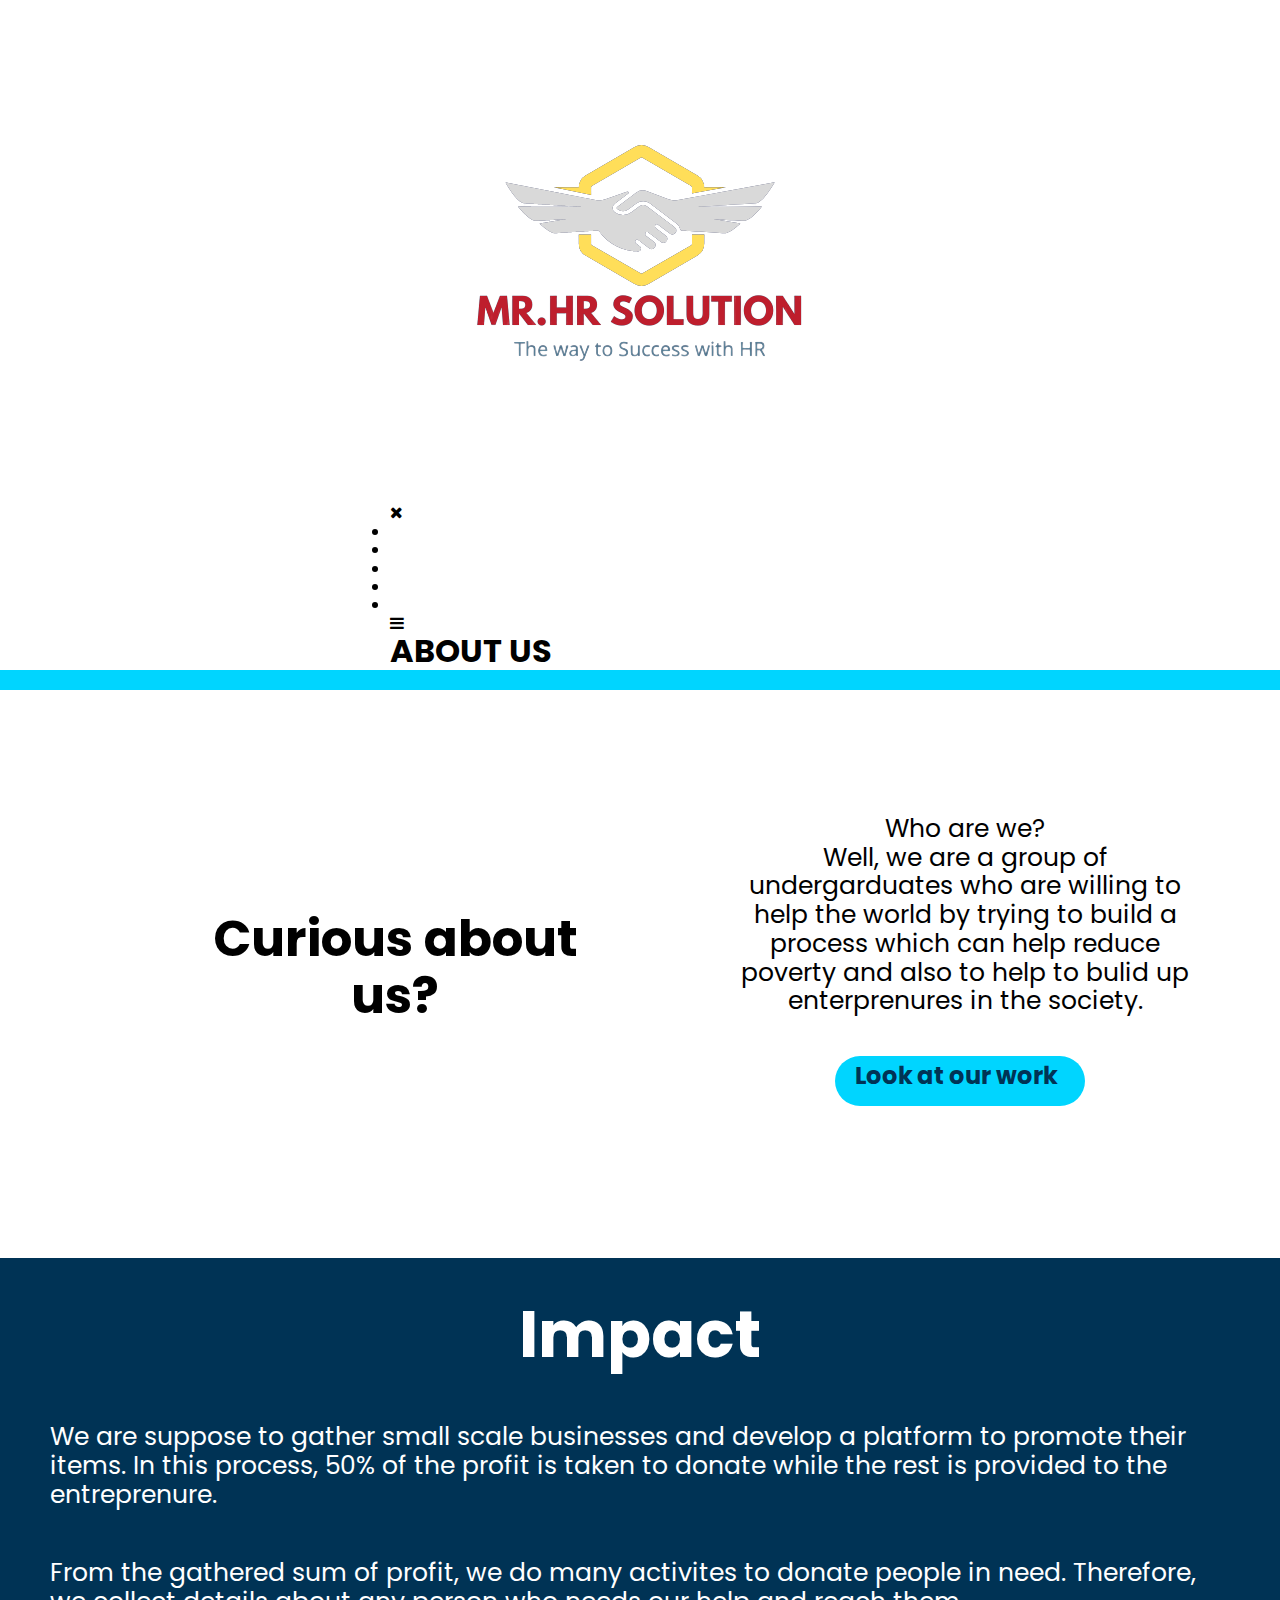
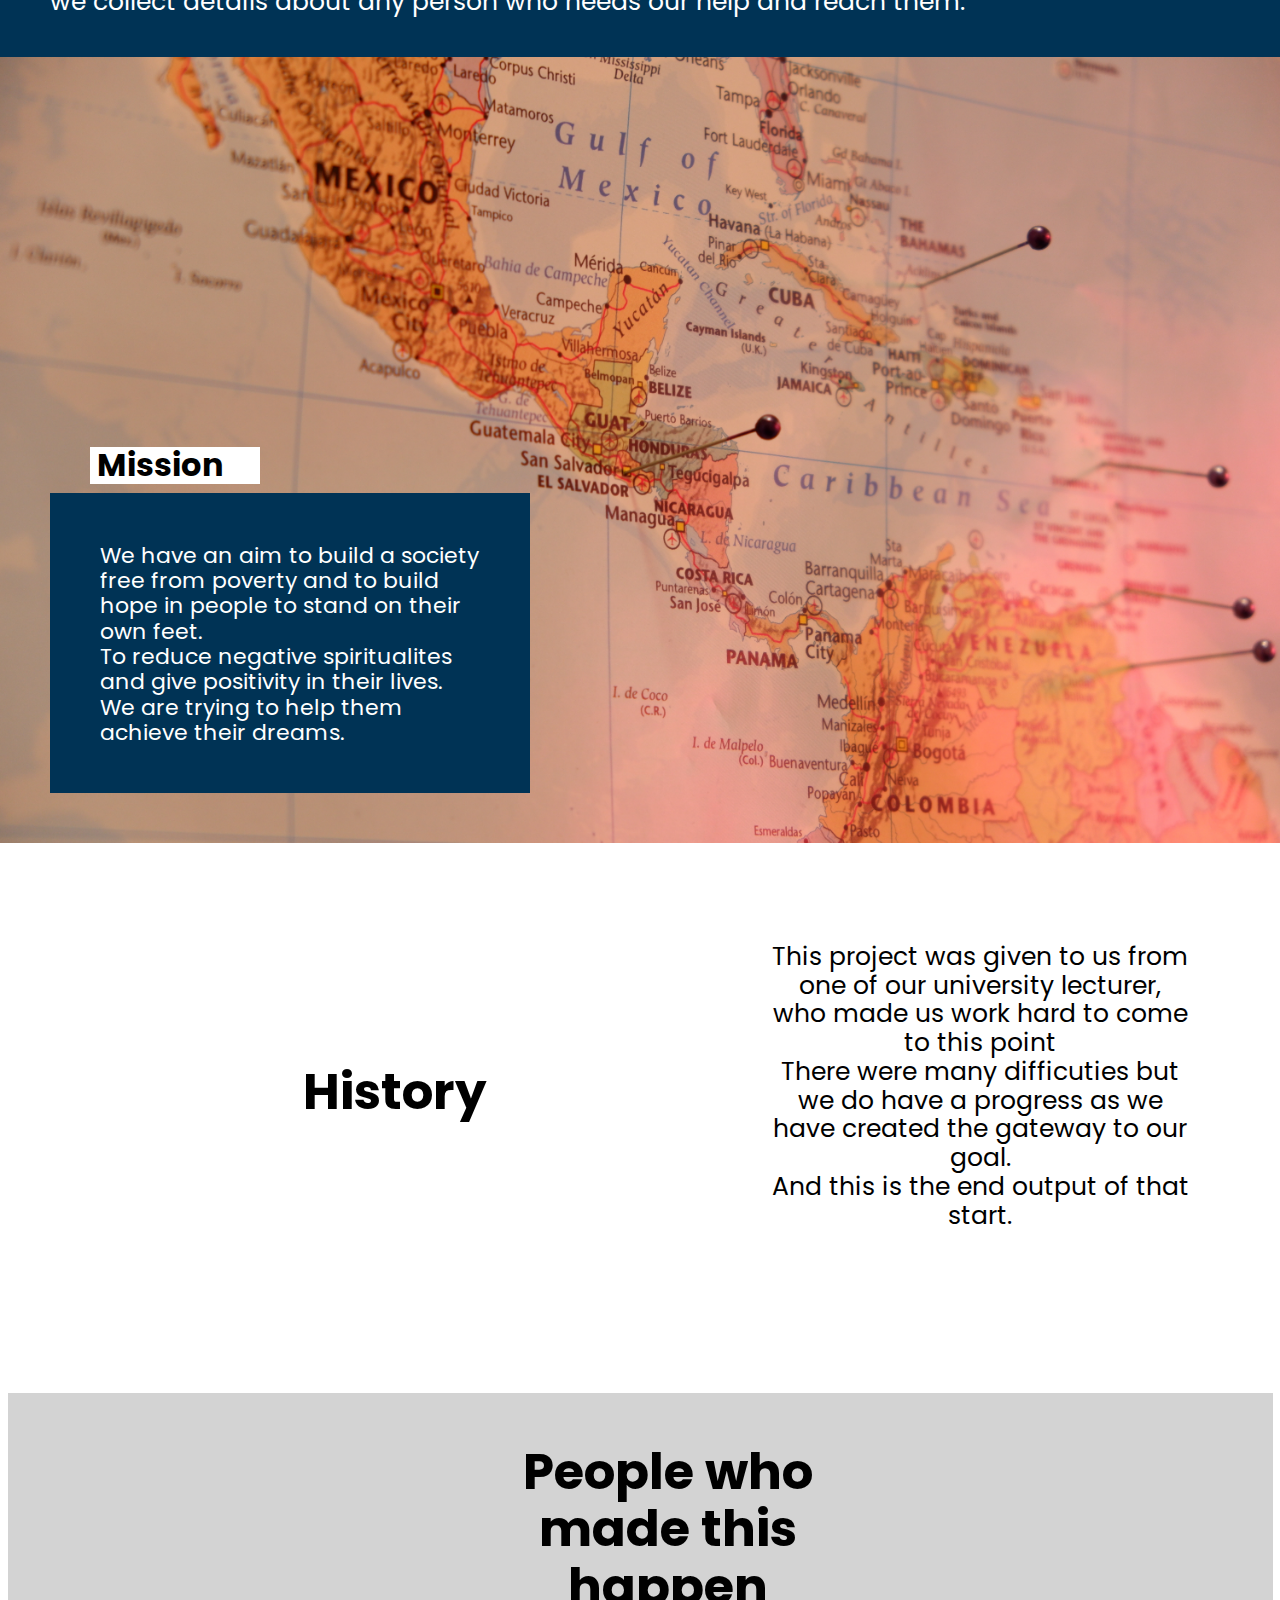
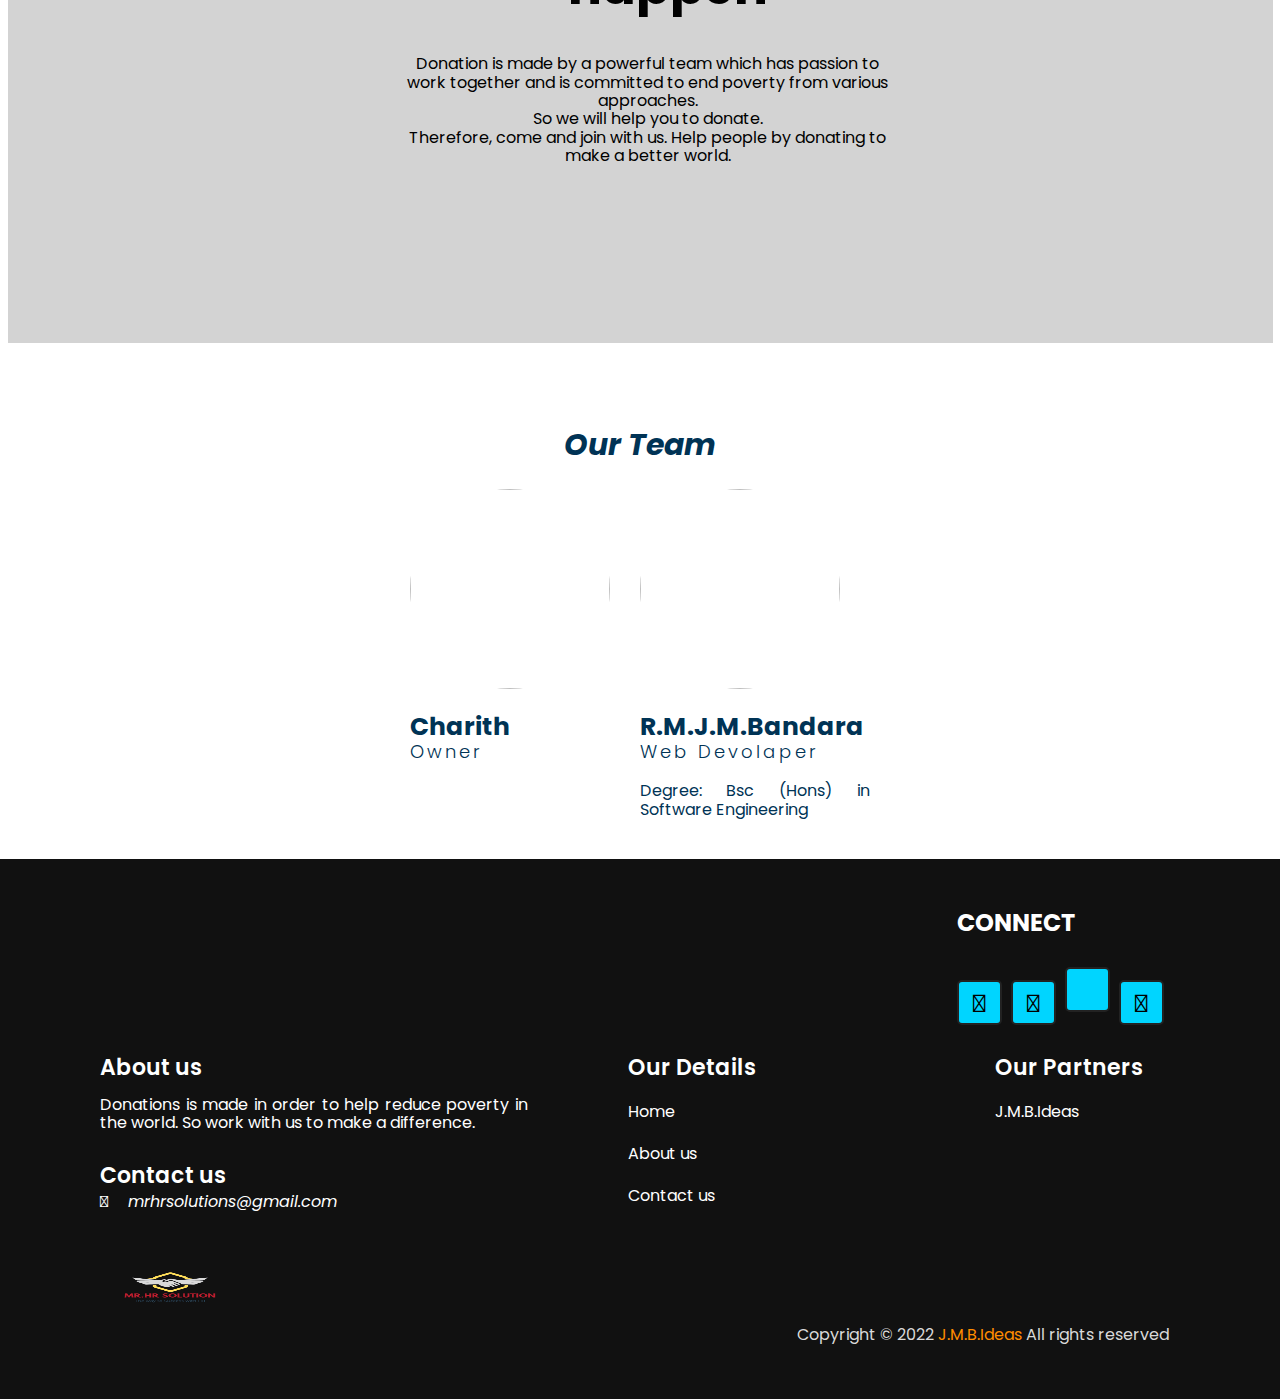
==== commit d562ea61: "update logo" ====
--- a/about/about.html
+++ b/about/about.html
@@ -16,7 +16,7 @@
 	<!--header section start-->
 	<section class="header">
 		<nav>
-			<a href="/index.php"><img src="aboutpic/donate1.jpg" ></a>
+			<a href="/index.php"><img src="aboutpic/logo.png" ></a>
 			<div class="nav-links" Id="navLinks"> 
 				<i class="fa fa-times" onclick="hideMenu()"></i>
 				<ul>
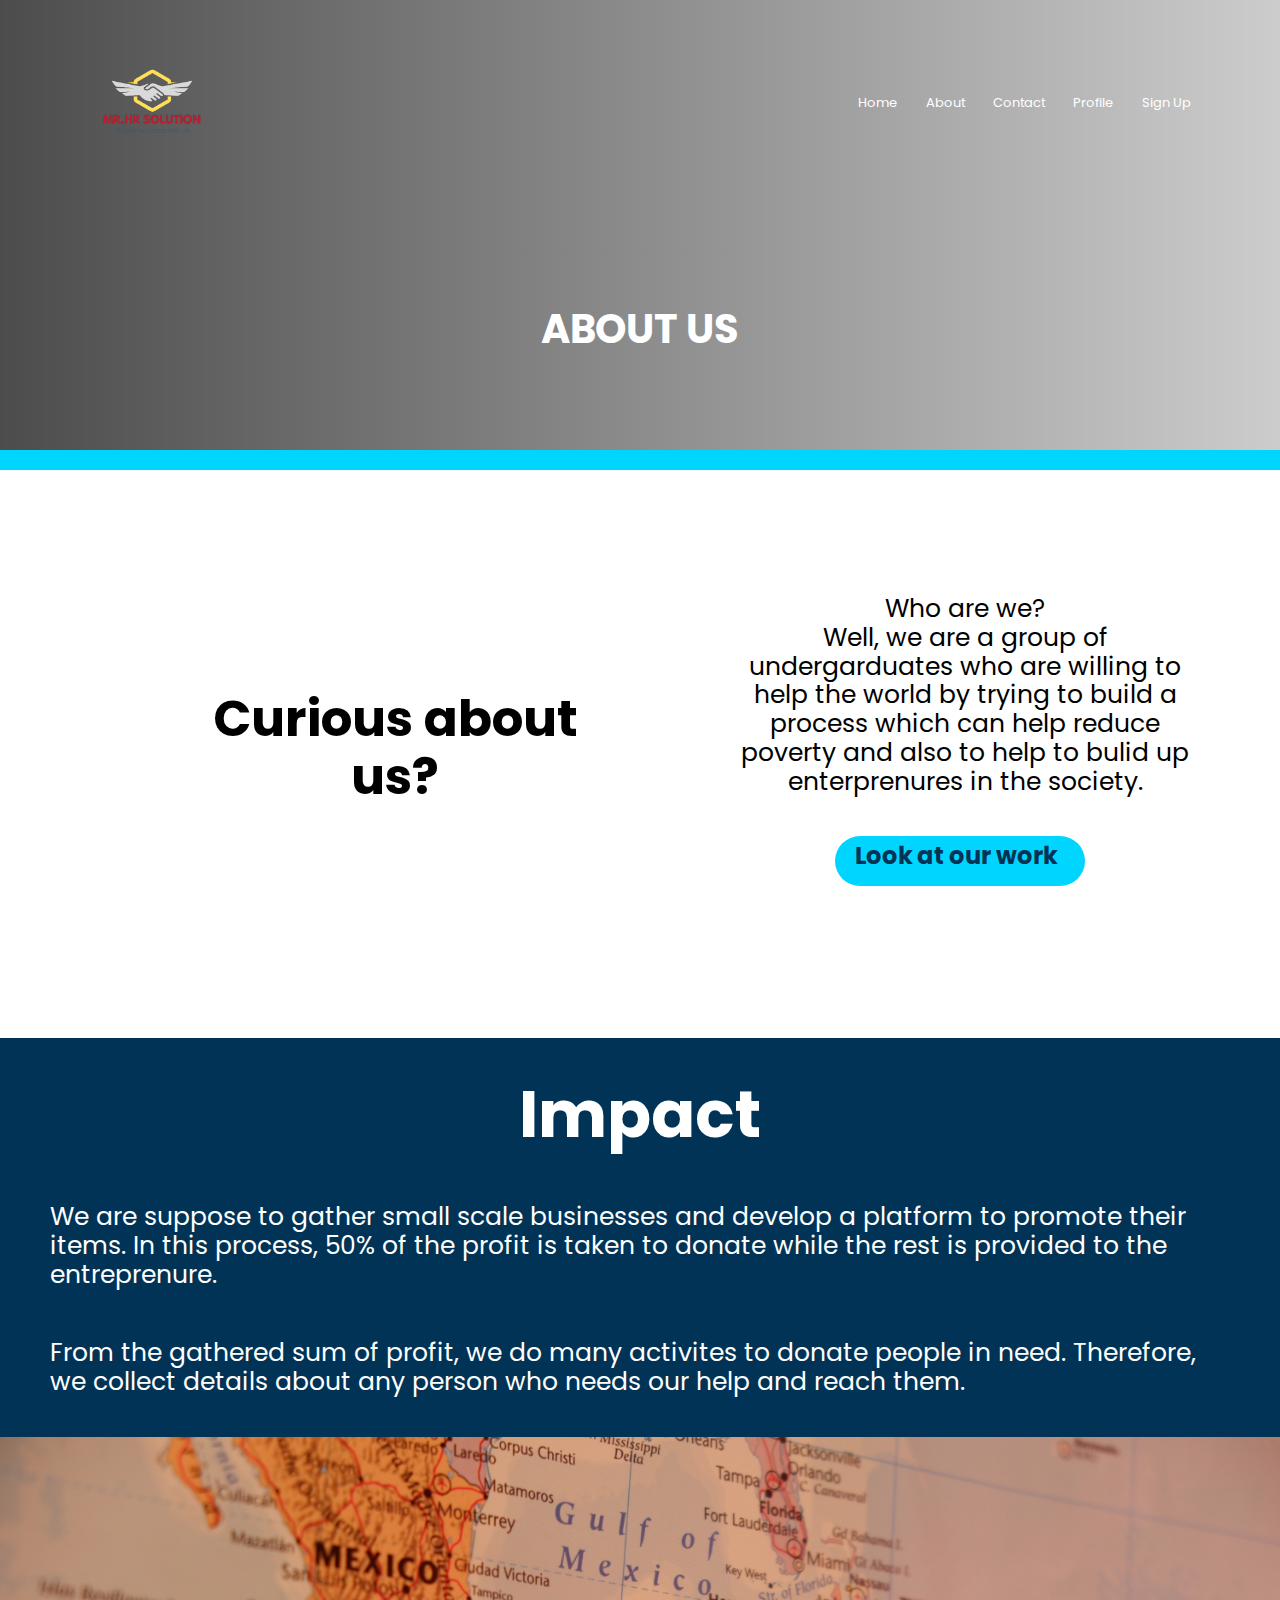
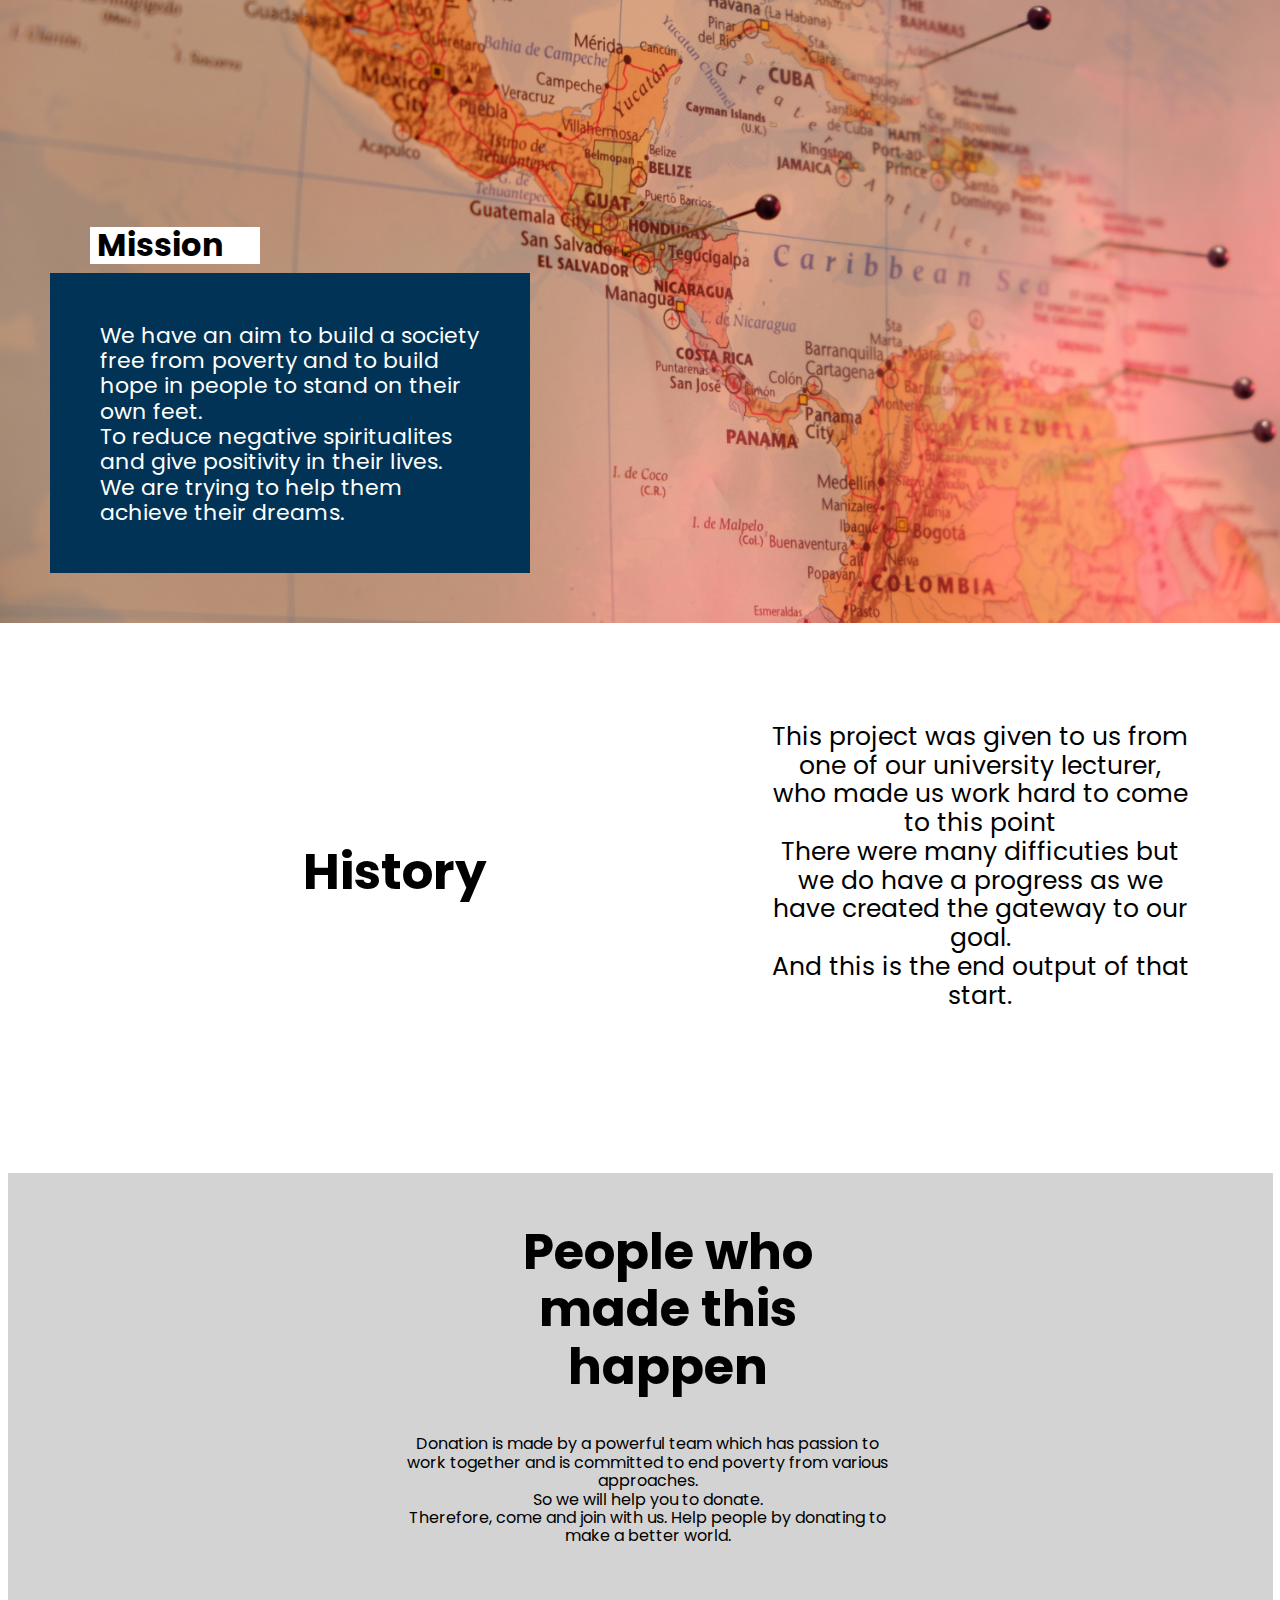
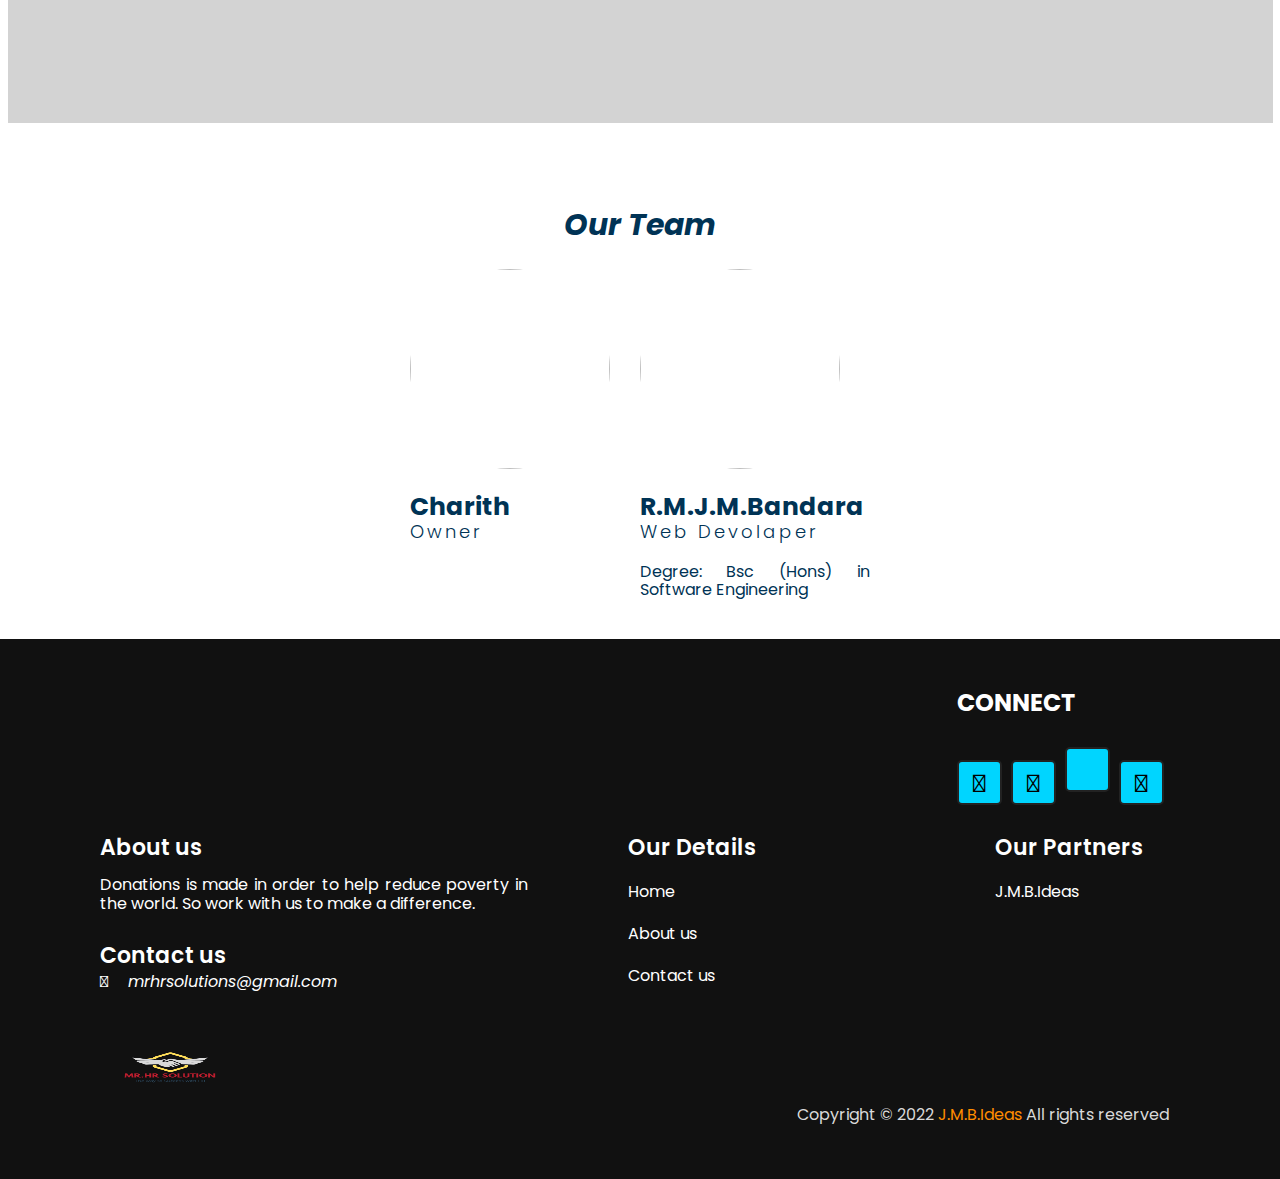
==== commit a3b8fb35: "index link" ====
--- a/about/about.html
+++ b/about/about.html
@@ -5,7 +5,7 @@
 	<link rel="stylesheet" type="text/css" href="about.css">
 	<script src="https://kit.fontawesome.com/9ba1f57a06.js" crossorigin="anonymous"></script>
 	<meta name="viewport" content="width=device-width, initial-scale=1.0">
-	<link rel="stylesheet" type="text/css" href="About us/index.css">
+	<link rel="stylesheet" type="text/css" href="aboutpic/index.css">
 	<link rel="preconnect" href="https://fonts.googleapis.com">
 	<link rel="preconnect" href="https://fonts.gstatic.com" crossorigin>
 	<link href="https://fonts.googleapis.com/css2?family=Poppins:wght@100;200;300;400;600;700&display=swap" rel="stylesheet">
--- a/about/aboutpic/index.css
+++ b/about/aboutpic/index.css
@@ -0,0 +1,98 @@
+* {
+	margin: 0;
+	padding: 0;
+	font-family: 'Poppins', sans-serif;
+	box-sizing: border-box;
+}
+.header{
+	min-height: 50vh;
+	width: 100%;
+	background-image: linear-gradient(to right,rgba(0,0,0,.7),rgba(0,0,0,.2)),url("aboutus-img/donate1.jpg");
+	background-position: center;
+	background-size: cover;
+	text-align: center;
+	color: #fff;
+}
+.header h1{
+	margin-top: 100px;
+	font-size: 40px;
+}
+
+ nav{
+	display:flex;
+	padding: 2% 6%;
+	justify-content: space-between;
+	align-items: center;
+}
+nav img{
+	width: 150px;
+}
+
+.nav-links{
+	flex: 1;
+	text-align: right;
+}
+
+.nav-links ul li{
+	list-style: none;
+	display: inline-block;
+	padding: 8px 12px;
+	position: relative;
+
+}
+.nav-links ul li a{
+	color: #fff;
+	text-decoration: none;
+	font-size: 13px;
+}
+.nav-links ul li::after{
+	content: '';
+	width: 0%;
+	height: 2px;
+	background: #54b4e0;
+	display: block;
+	margin: auto;
+	transition: 0.5s;
+}
+.nav-links ul li:hover::after{
+	width: 100%;
+}
+nav .fa{
+	display: none;
+}
+
+
+/*--------Mobile View------------*/
+@media(max-width: 700px){
+	.nav-links ul li{
+		display: block;
+	}
+	.nav-links{
+		position: absolute;
+		background: #54b4e0;
+		height: 100vh;
+		width: 200px;
+		top: 0;
+		right: -200PX;
+		text-align: left;
+		z-index: 2;
+		transition: 1s;
+	}
+	nav .fa{
+		display: block;
+		color: #fff;
+		margin: 10px;
+		font-size: 22px;
+		cursor: pointer;
+	}
+	.nav-links ul{
+		padding: 30PX;
+
+
+	}
+	nav img{
+		width: 100px;
+	}
+	
+}
+
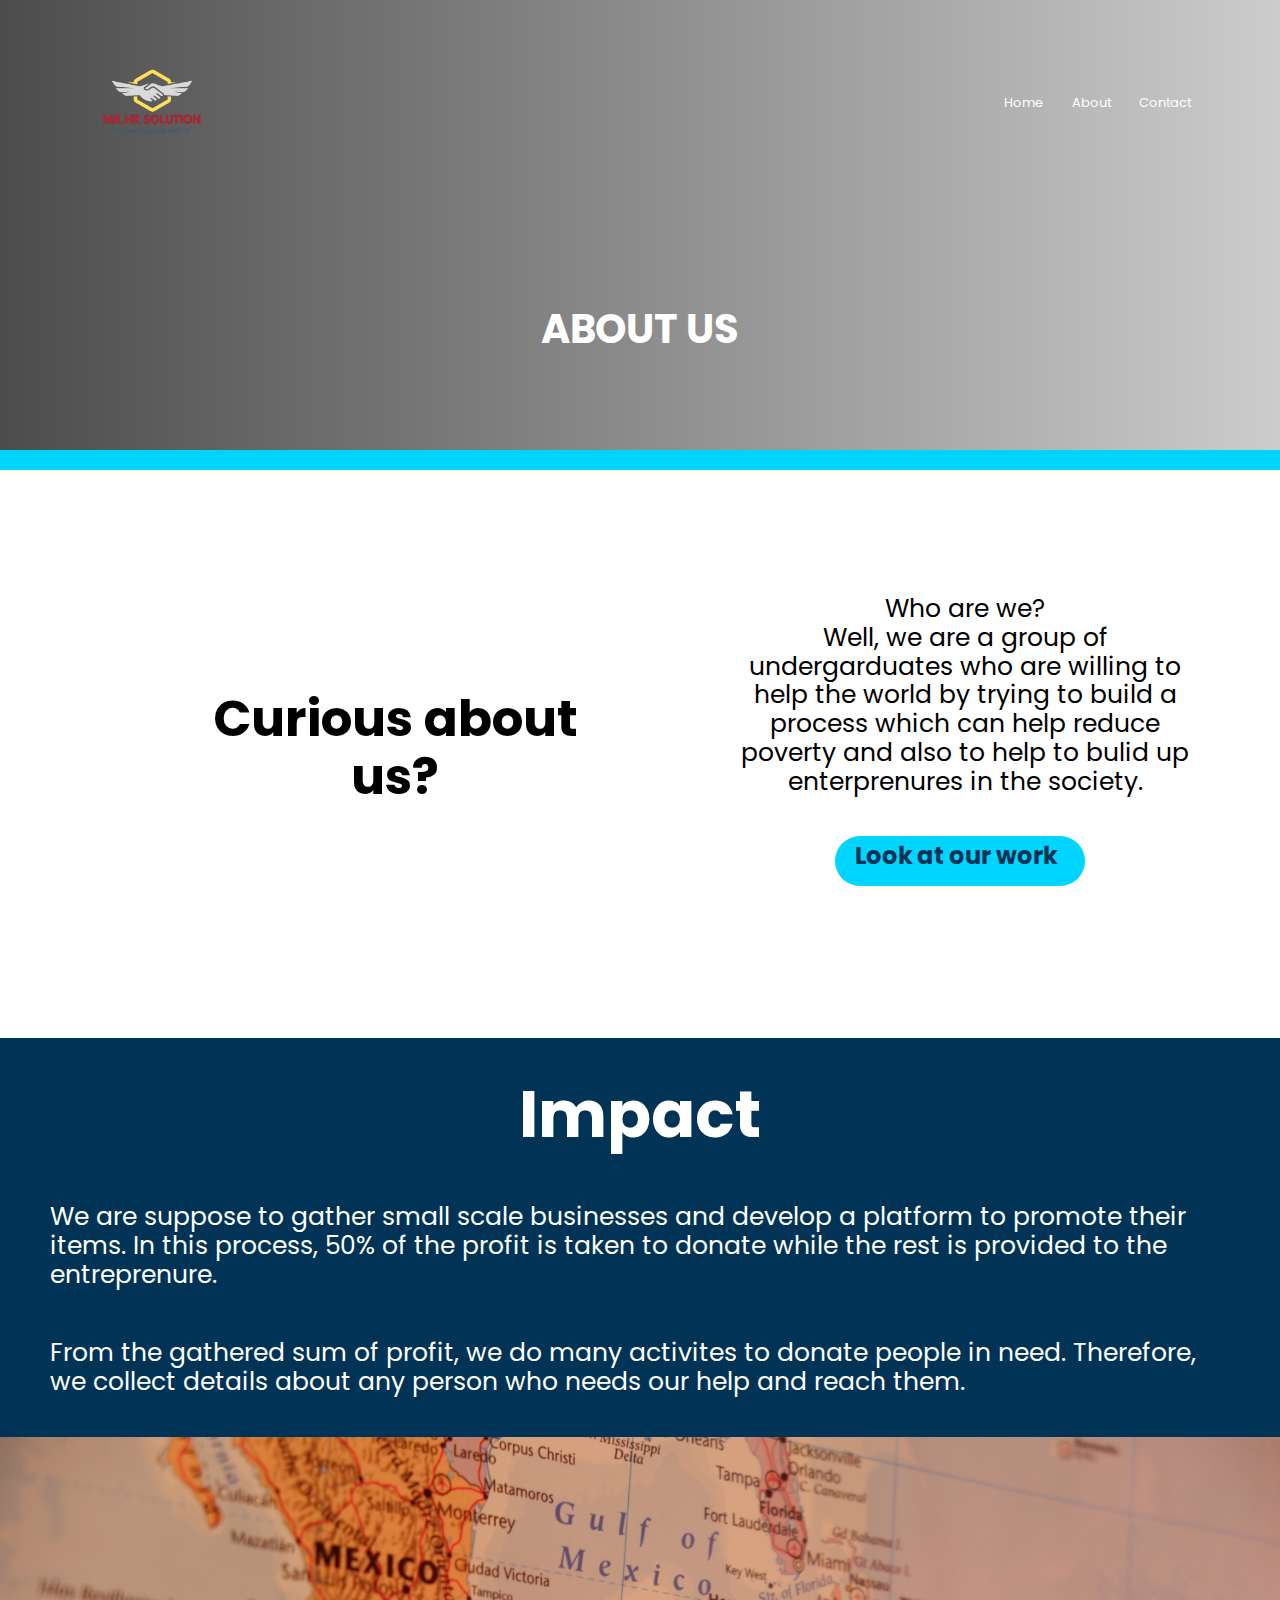
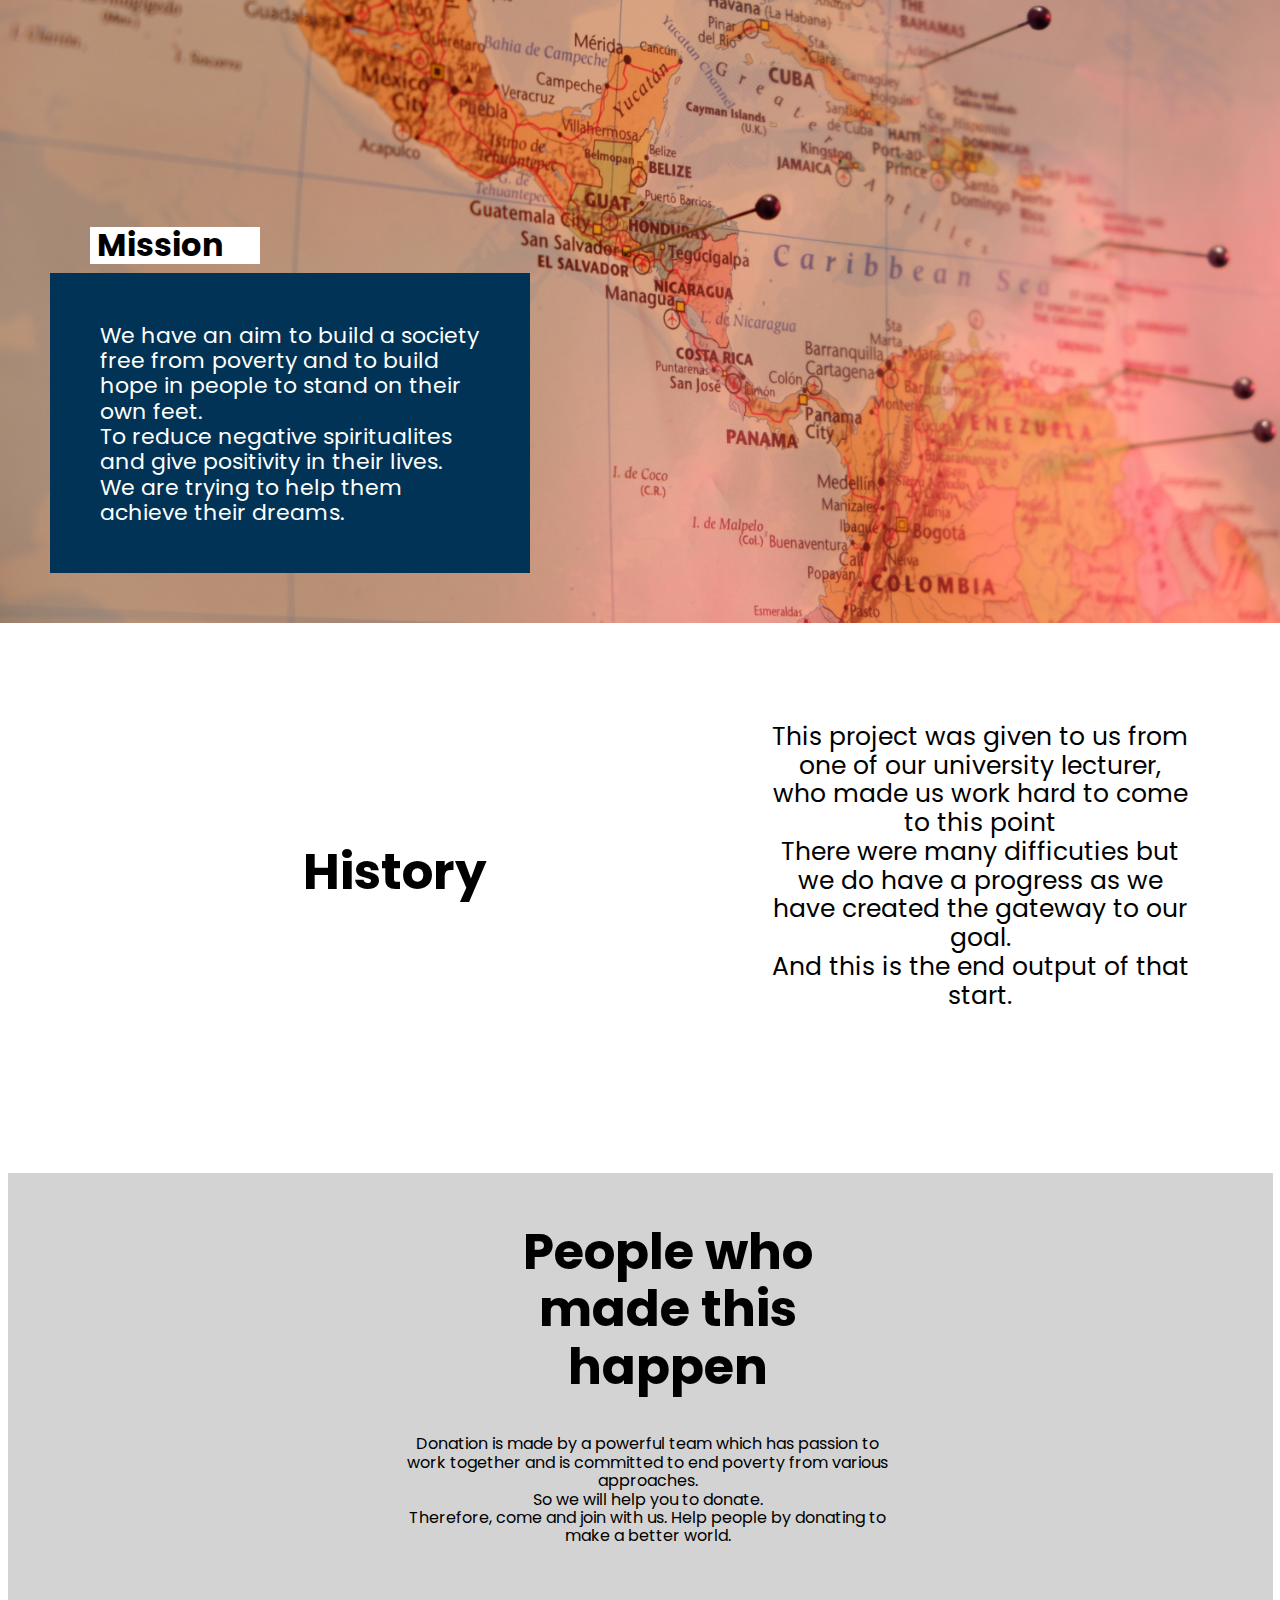
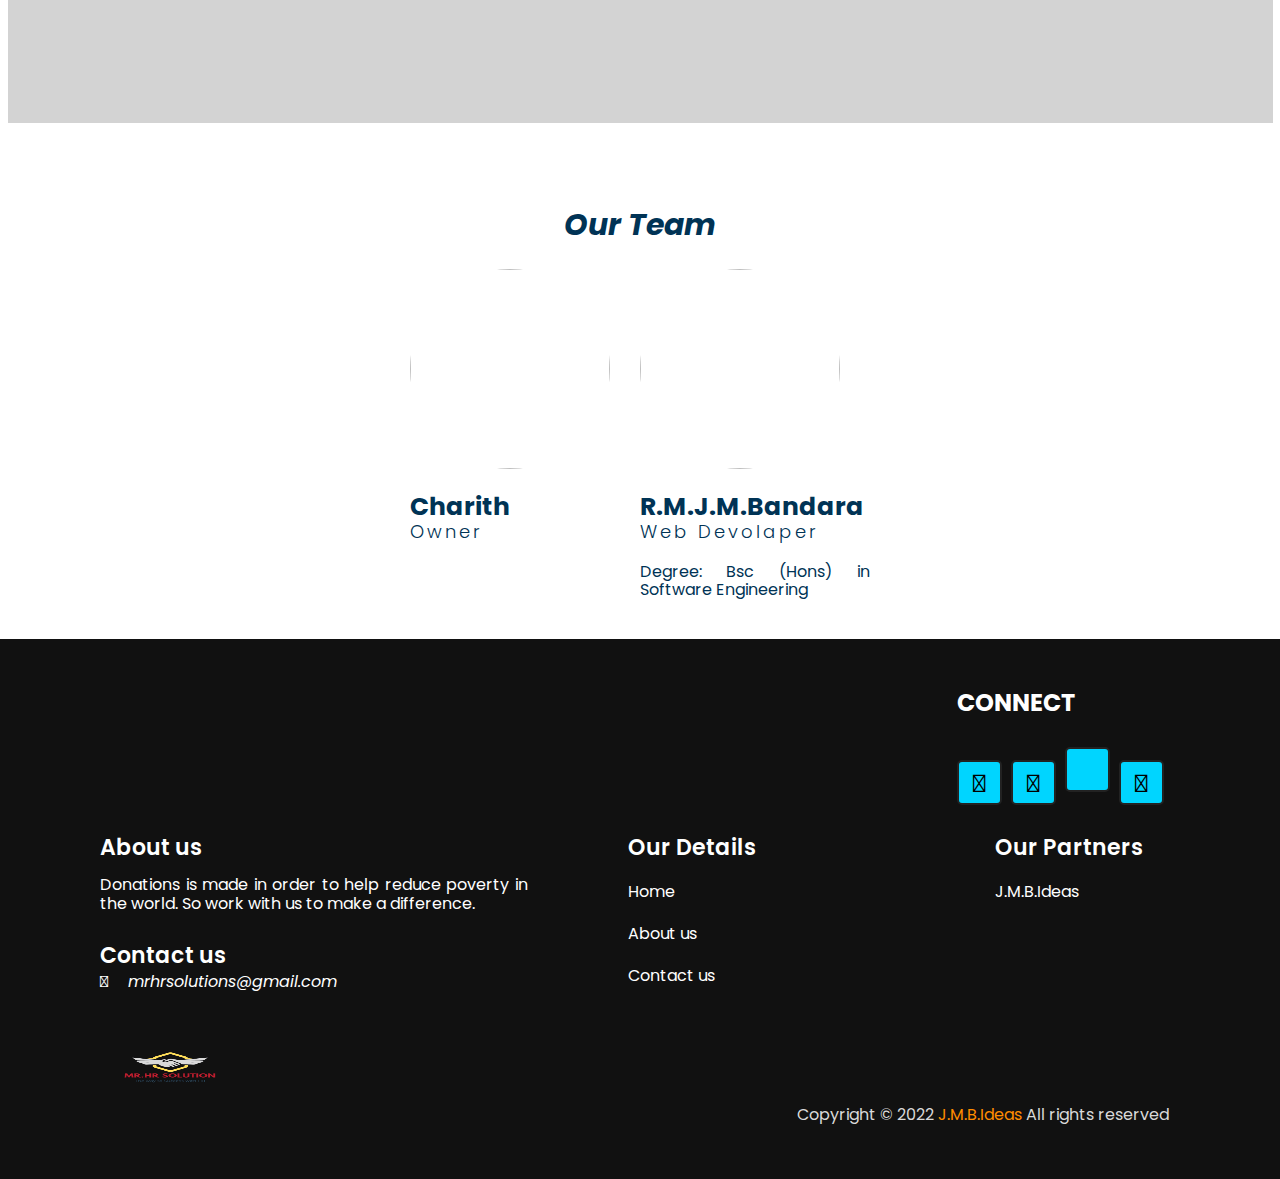
==== commit 003ae856: "link pages" ====
--- a/about/about.html
+++ b/about/about.html
@@ -22,9 +22,7 @@
 				<ul>
 					<li><a href="/index.php">Home</a></li>
 					<li><a href="about.html">About</a></li>
-					<li><a href="Contact us.html">Contact</a></li>
-					<li><a href="">Profile</a></li>
-                    <li><a href="">Sign Up</a></li>
+					<li><a href="/contact/contact.html">Contact</a></li>
 				</ul>
 			</div>
 			<i class="fa  fa-bars"  onclick="showMenu()"></i>
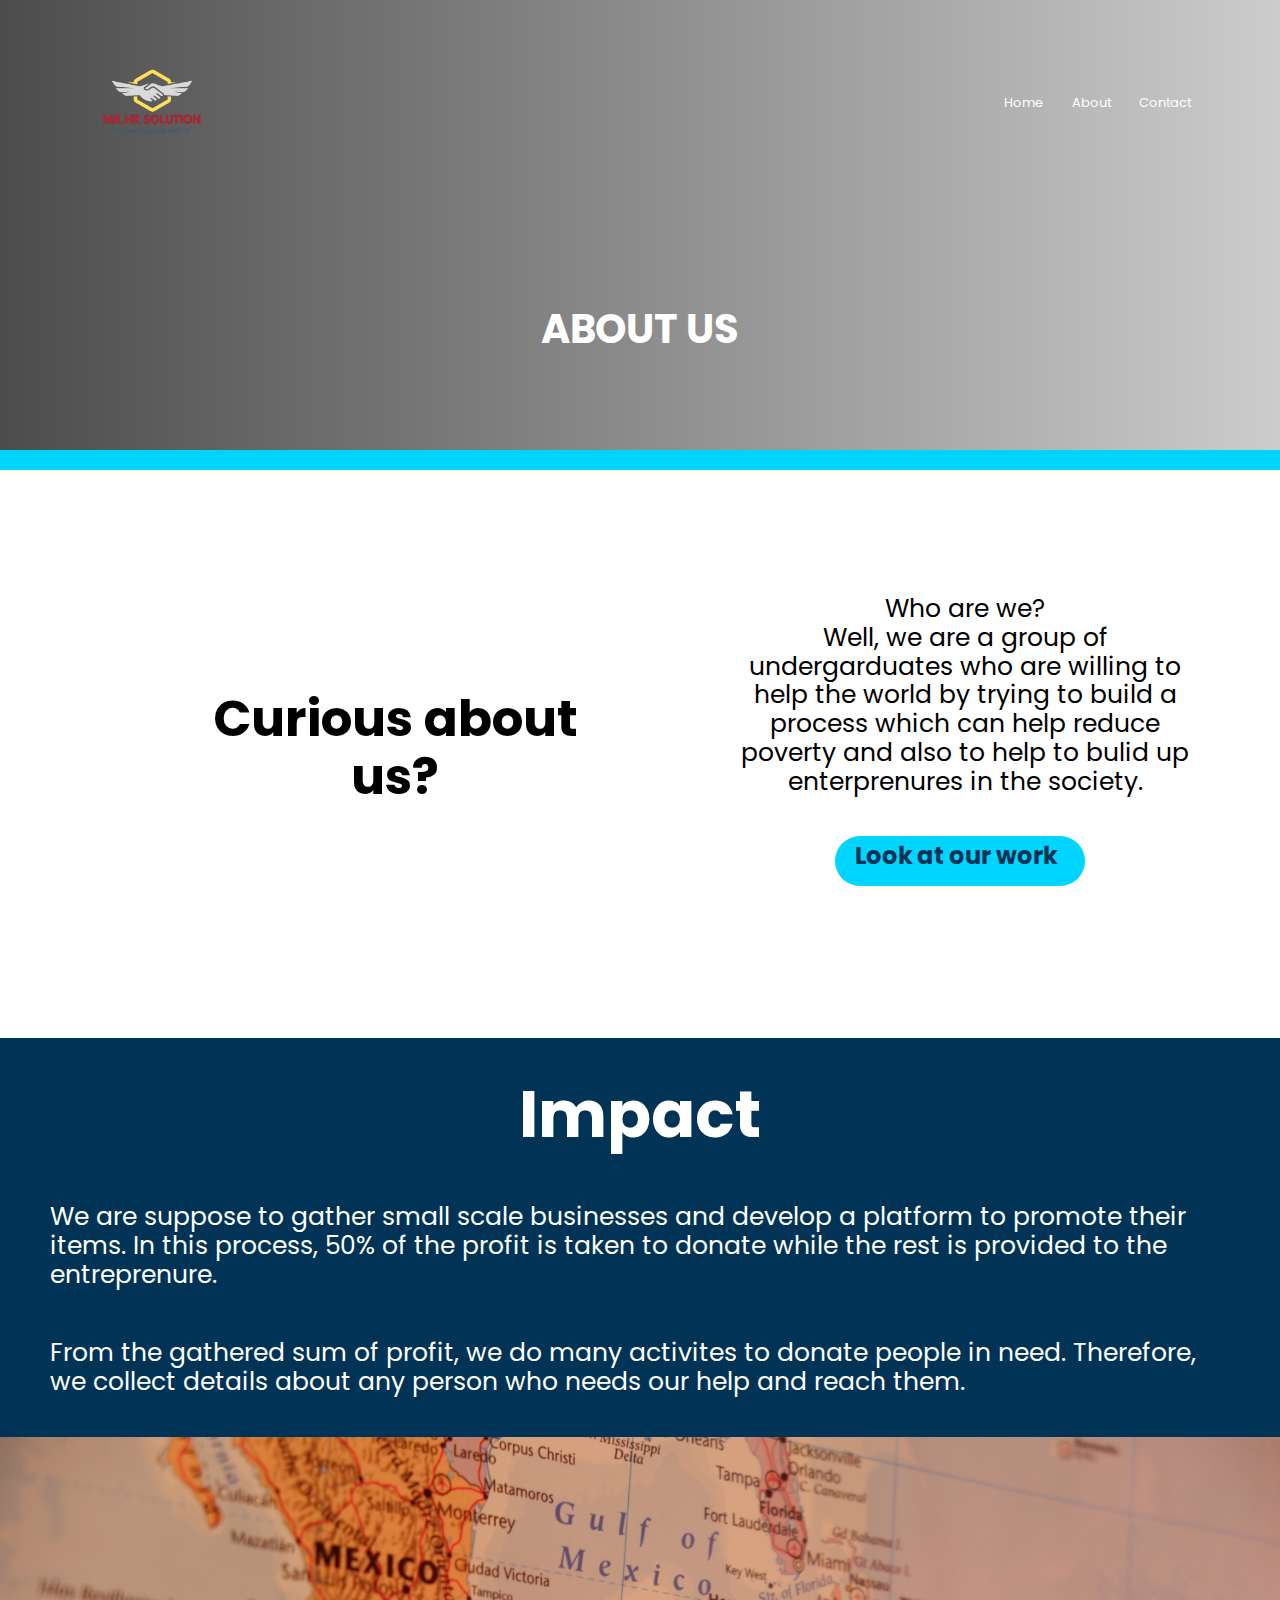
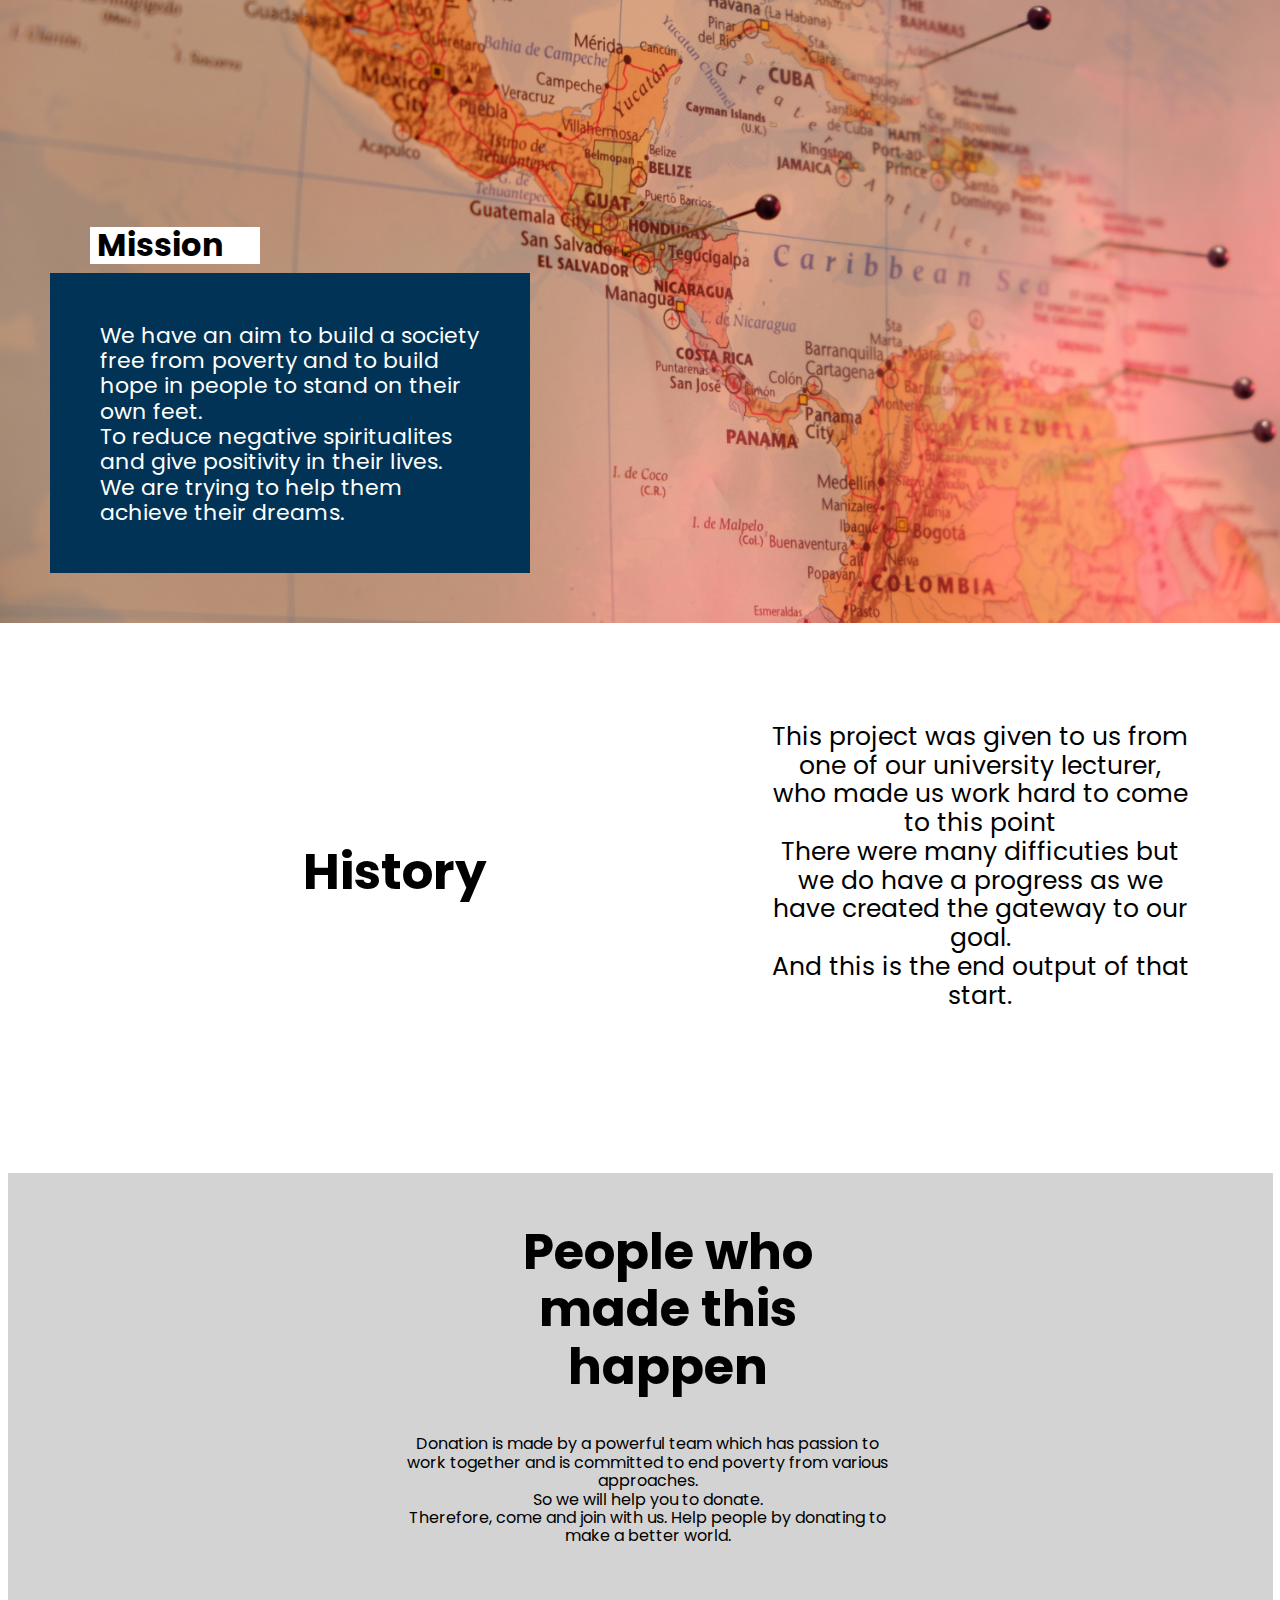
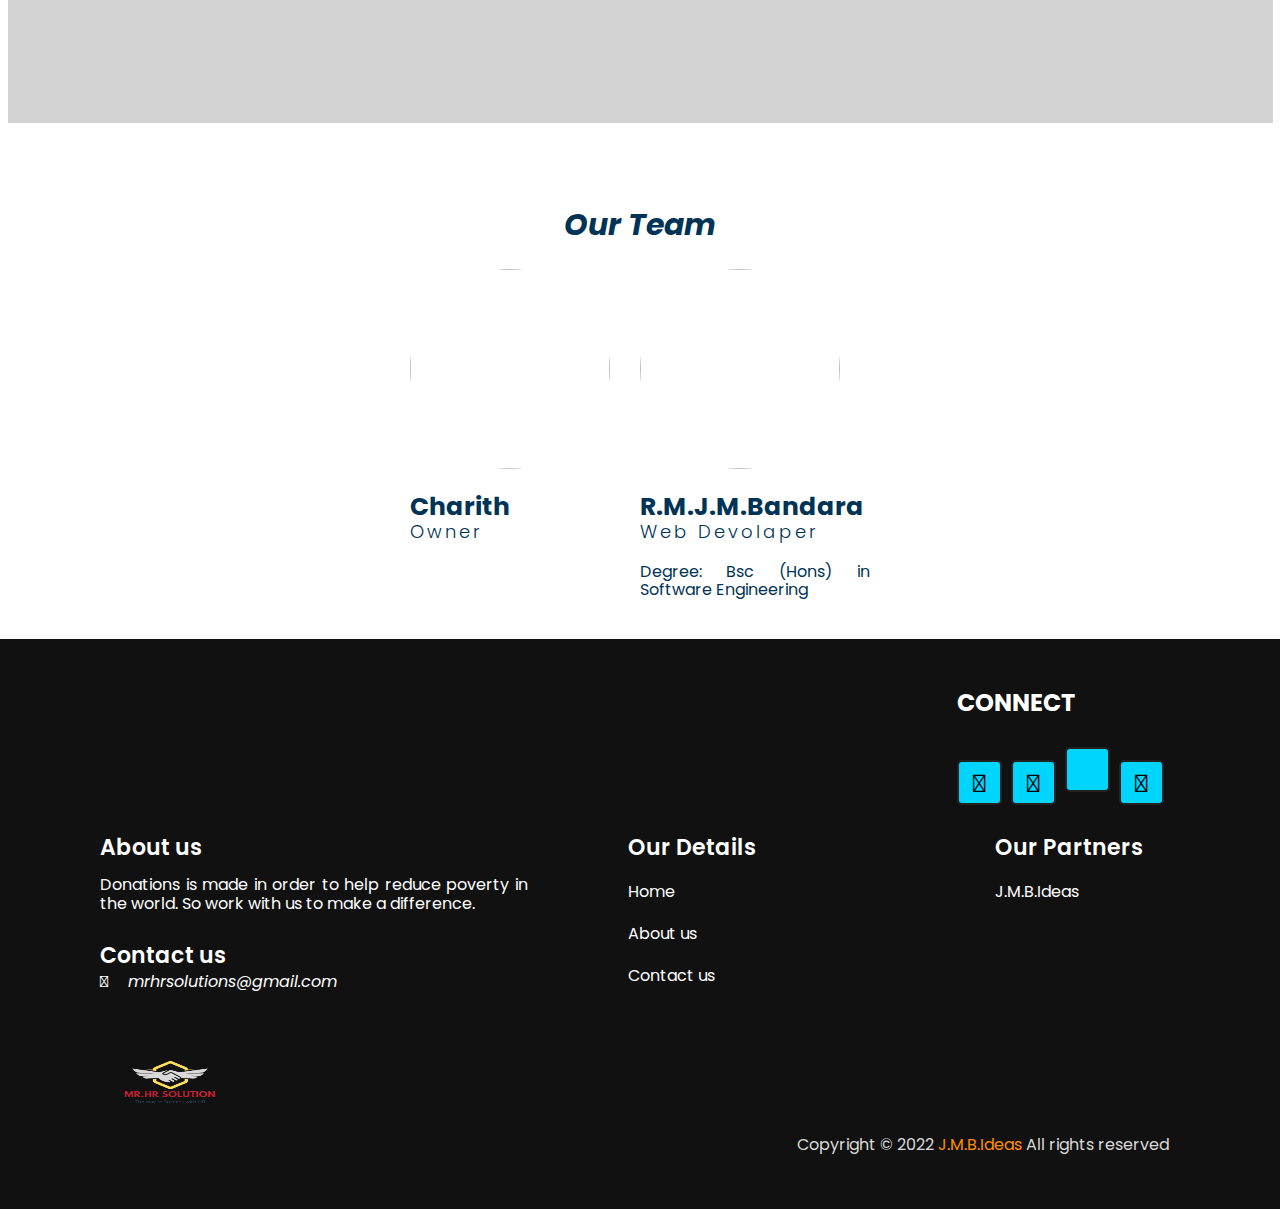
==== commit a3b18318: "change logo link" ====
--- a/about/about.html
+++ b/about/about.html
@@ -140,7 +140,7 @@
 						<a href="mailto:mrhrsolutions@gmail.com"><i id="i" class="fas fa-envelope">&nbsp;&nbsp;&nbsp;&nbsp;mrhrsolutions@gmail.com</i></a>
 					</div>
 				<div class="sec2">
-					<a href="/index.php"><img src="aboutpic/logo.png" height="70px" width="140px"></a>
+					<a href="/index.php"><img src="aboutpic/logo.png" height="100px" width="140px"></a>
 				</div>
 			</div>
 			<div class="sec ourdetails">
--- a/about/aboutpic/index.css
+++ b/about/aboutpic/index.css
@@ -7,7 +7,7 @@
 .header{
 	min-height: 50vh;
 	width: 100%;
-	background-image: linear-gradient(to right,rgba(0,0,0,.7),rgba(0,0,0,.2)),url("aboutus-img/donate1.jpg");
+	background-image: linear-gradient(to right,rgba(0,0,0,.7),rgba(0,0,0,.2)),url("donate1.jpg");
 	background-position: center;
 	background-size: cover;
 	text-align: center;
